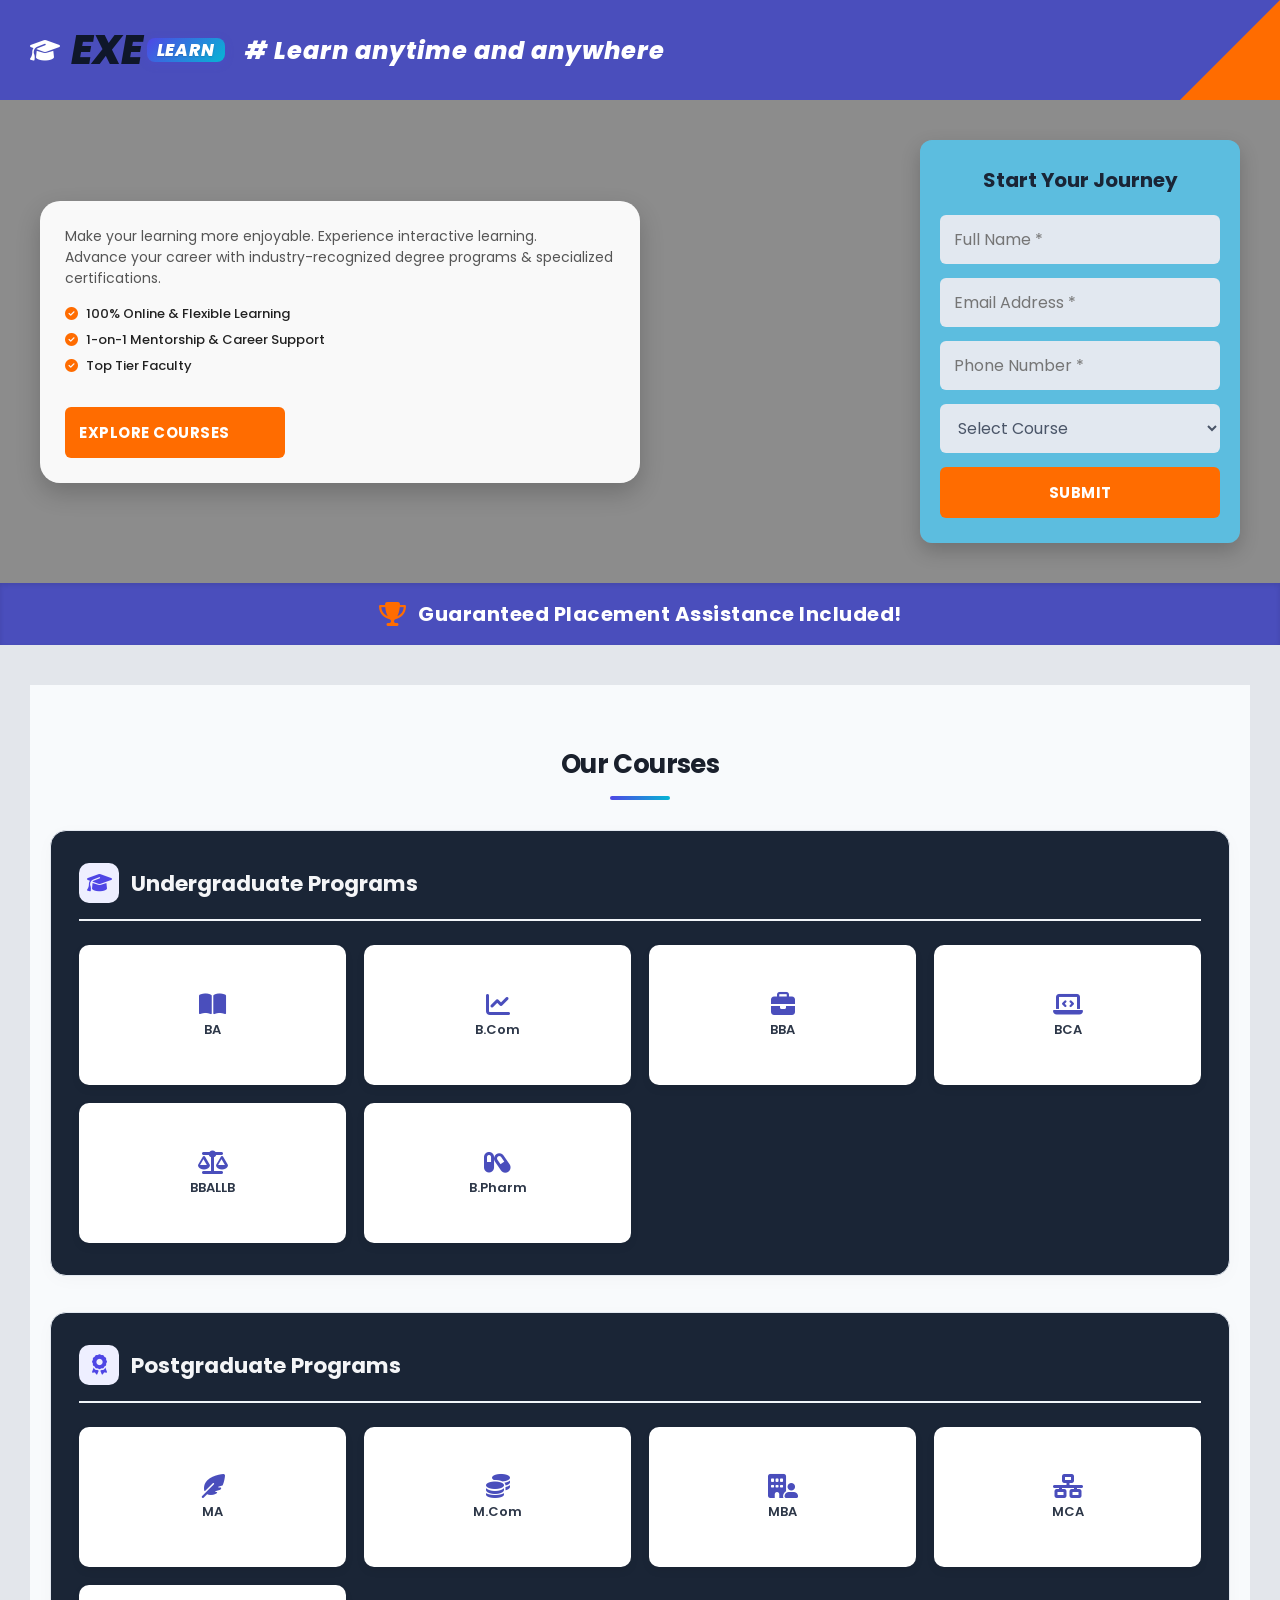
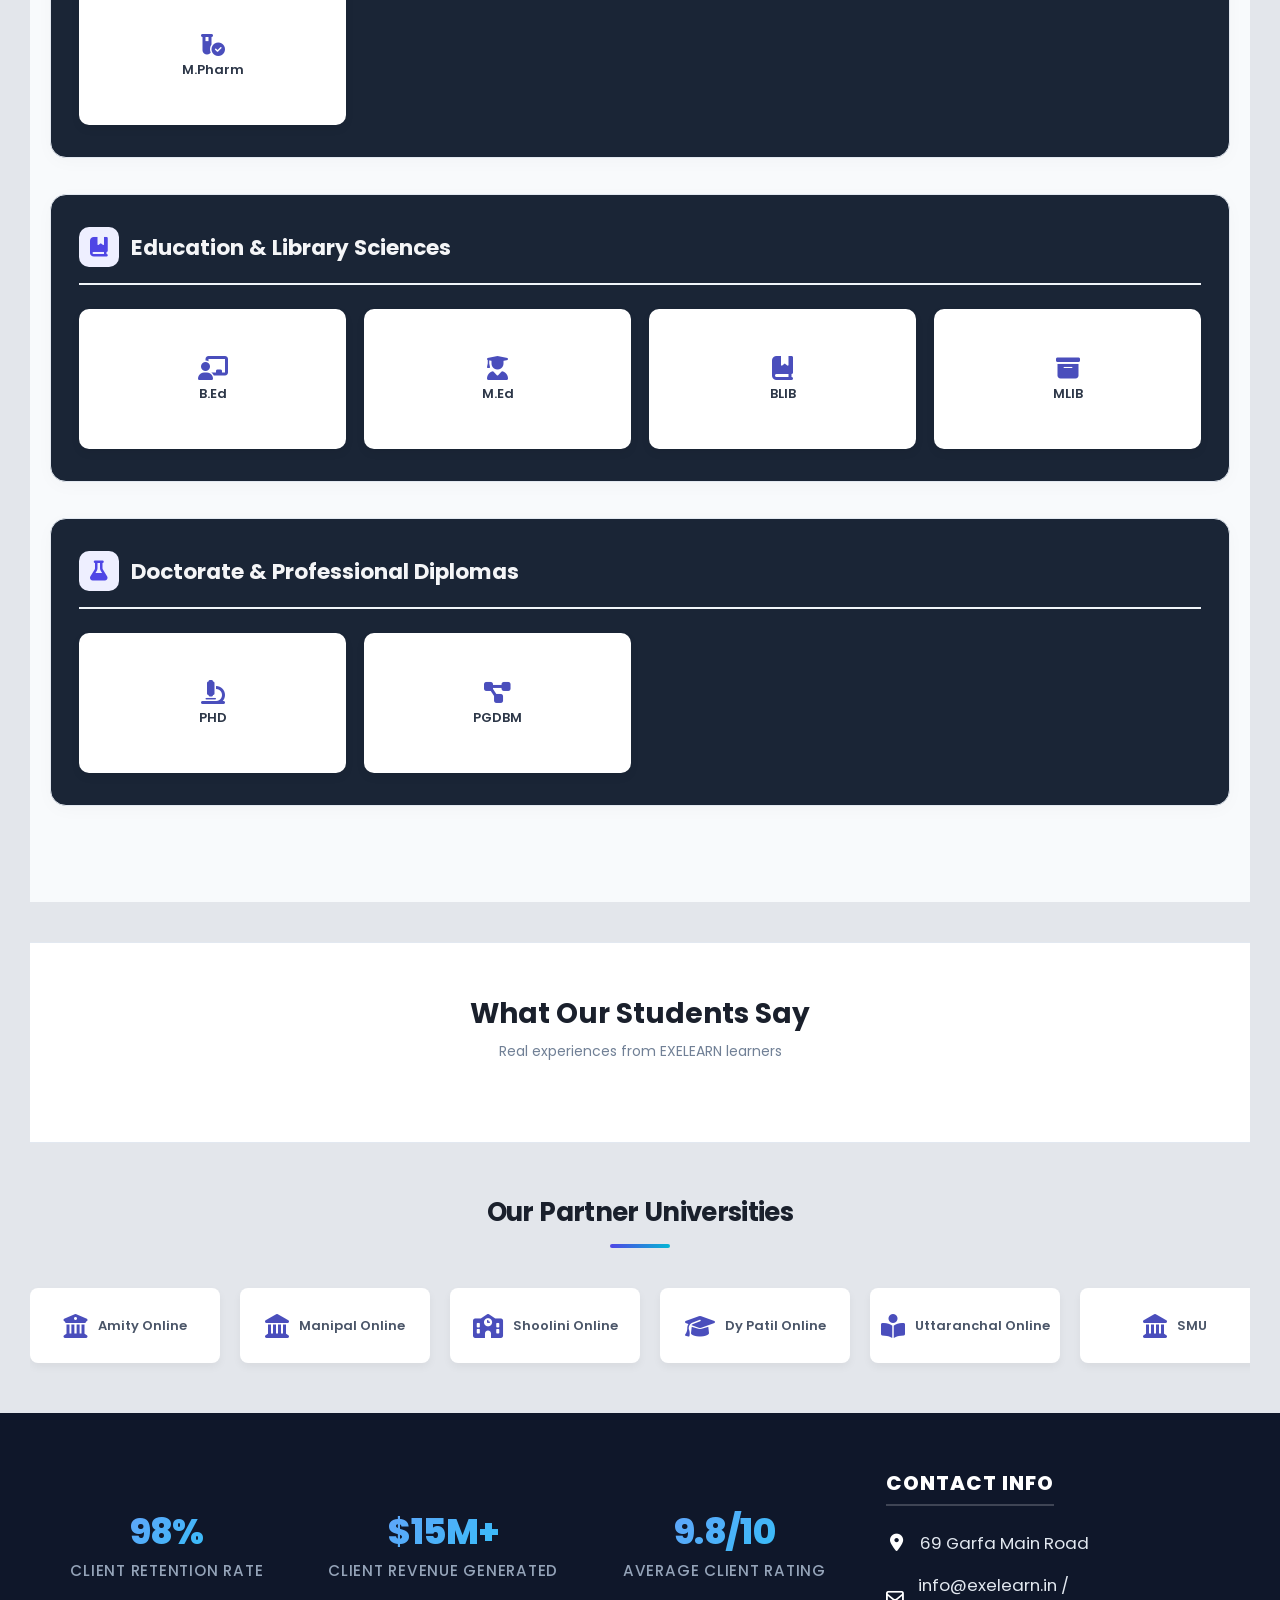
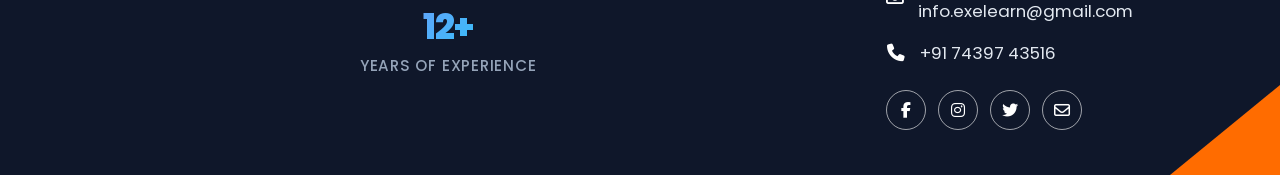
==== index.html @ 5b4b4cb4 "Rename a.html to index.html" ====
<!DOCTYPE html>
<html lang="en">
<head>
  <meta charset="UTF-8">
  <meta name="viewport" content="width=device-width, initial-scale=1.0">
  <title>EXELEARN - Landing Page</title>
  <!-- Font Awesome Icons -->
  <link rel="stylesheet" href="https://cdnjs.cloudflare.com/ajax/libs/font-awesome/6.4.0/css/all.min.css">
  <!-- Google Fonts -->
  <link href="https://fonts.googleapis.com/css2?family=Poppins:wght@400;500;600;700;800&display=swap" rel="stylesheet">
  <link rel="stylesheet" href="style.css">
</head>
<body>

  <div class="landing-container">

<style>
  /* Stylized Brand Text Additions (Preserving Existing Classes) */
  .brand-logo {
    display: flex;
    align-items: center;
    gap: 10px;
  }

  .brand-text-container {
    display: inline-flex;
    align-items: center;
    gap: 4px;
    font-family: system-ui, -apple-system, sans-serif;
  }

  .brand-name-primary {
    font-size: 2.5rem;
    font-weight: 800;
    letter-spacing: -0.02em;
    color: #0f172a;
    line-height: 1;
  }

  /* Stylized Tag Badge */
  .brand-tag {
    display: inline-block;
    background: linear-gradient(135deg, #4f46e5 0%, #06b6d4 100%);
    color: #ffffff;
    font-size: 1.05rem;
    font-weight: 800;
    letter-spacing: 0.05em;
    padding: 4px 10px;
    border-radius: 8px;
    line-height: 1;
    text-shadow: 0 1px 2px rgba(0, 0, 0, 0.15);
    box-shadow: 0 2px 8px rgba(79, 70, 229, 0.25);
  }
</style>

<header class="header">
  <div class="brand-logo">
    <i class="fa-solid fa-graduation-cap"></i>
    <div class="brand-text-container">
      <span class="brand-name-primary">EXE</span>
      <span class="brand-tag">LEARN</span>
    </div>
    <span>   </span><span> # Learn anytime and anywhere</span>
  </div>
  <div class="header-accent"></div>
</header>

    <!-- Hero Section -->
    <section class="hero">
      <!-- Left Feature Card -->
      <div class="hero-badge-card">
        <p>Make your learning more enjoyable. Experience interactive learning.</p>
        <p>Advance your career with industry-recognized degree programs & specialized certifications.</p>
        <ul class="feature-list">
          <li><i class="fa-solid fa-circle-check"></i> 100% Online & Flexible Learning</li>
          <li><i class="fa-solid fa-circle-check"></i> 1-on-1 Mentorship & Career Support</li>
          <li><i class="fa-solid fa-circle-check"></i> Top Tier Faculty</li>
        </ul>

        <br>

        <a href="#courses" class="btn-submit" style="width: 40%; text-decoration: none;">Explore Courses</a>
      </div>

      

      
      <div class="lead-form-box">
        <h3>Start Your Journey</h3>
        <form id="leadForm" class="lead-form" action="https://formsubmit.co/494785d57f586111835bafe6f99bca78" method="POST">
          
          <!-- Email Redirect Settings -->
          <input type="hidden" name="_captcha" value="false">
          <input type="hidden" name="_subject" value="New EXCELEARN Inquiry">

          <!-- Form Inputs with required NAME attributes -->
          <input type="text" name="name" class="input-field" placeholder="Full Name *" required>
          <input type="email" name="email" class="input-field" placeholder="Email Address *" required>
          <input type="tel" name="phone" class="input-field" placeholder="Phone Number *" required>

          <!-- Dropdown Field -->
          <select name="course" class="input-field" required style="cursor: pointer; color: #4a5568;">
            <option value="" disabled selected>Select Course</option>
            <option value="B.Com">B.Com</option>
            <option value="BCAs">BCAs</option>
            <option value="Executive MBA">Executive MBA</option>
            <option value="MCA">MCA</option>
            <option value="AI & Machine Learning">AI & Machine Learning</option>
            <option value="Digital Marketing">Digital Marketing</option>
            <option value="Finance">Finance</option>
            <option value="B.tech">B.tech</option>
            <option value="M.tech">M.tech</option>
            <option value="Simple AI">Simple AI</option>
          </select>

          <button type="submit" id="submitBtn" class="btn-submit">Submit</button>
        </form>
      </div>

      <!-- Small Confirmation Popup Modal -->
      <div id="confirmModal" class="modal-overlay">
        <div class="modal-card">
          <div class="modal-icon">✓</div>
          <h4>Submission Received!</h4>
          <p>Thank you for reaching out. We will get back to you shortly.</p>
          <button id="modalOkBtn" class="btn-modal">OK</button>
        </div>
      </div>
    </section>

    <!-- Promotional Announcements Carousel Banner -->
    <div class="cashback-banner">
      <div class="announcement-slider">
        <div class="announcement-track">
          <!-- Announcement 5 -->
          <div class="announcement-item">
            <i class="fa-solid fa-trophy"></i> Guaranteed Placement Assistance Included!
          </div>
          <!-- Announcement 4 -->
          <div class="announcement-item">
            <i class="fa-solid fa-hand-holding-dollar"></i> Refer a Friend & Earn ₹5,000 Bonus Cash!
          </div>
          <!-- Announcement 3 -->
          <div class="announcement-item">
            <i class="fa-solid fa-user-graduate"></i> Free 1-on-1 Career Counseling & Mentorship!
          </div>
          <!-- Announcement 2 -->
          <div class="announcement-item">
            <i class="fa-solid fa-bolt"></i> Limited Time Offer: 0% Interest EMI Options!
          </div>
          <!-- Announcement 1 -->
          <div class="announcement-item">
            <i class="fa-solid fa-gift"></i> Get Rs.10,000 Cash-back on Early Admissions!
          </div>
        </div>
      </div>
    </div>

    <div id="formModalOverlay" class="form-modal-overlay">
      <div class="lead-form-box modal-form-box">
        
        <!-- Cross / Close Button -->
        <button type="button" id="closeFormModalBtn" class="modal-close-btn" aria-label="Close form">&times;</button>
        
        <h3>Connect With Us To Continue</h3>
        <form id="leadForm" class="lead-form" action="https://formsubmit.co/494785d57f586111835bafe6f99bca78" method="POST">
          
          <!-- Email Redirect Settings -->
          <input type="hidden" name="_captcha" value="false">
          <input type="hidden" name="_subject" value="New EXCELEARN Inquiry">

          <!-- Form Inputs -->
          <input type="text" name="name" class="input-field" placeholder="Full Name *" required>
          <input type="email" name="email" class="input-field" placeholder="Email Address *" required>
          <input type="tel" name="phone" class="input-field" placeholder="Phone Number *" required>

          <!-- Dropdown Field -->
          <select name="course" id="courseSelect" class="input-field" required style="cursor: pointer; color: #4a5568;">
            <option value="" disabled selected>Select Course</option>
            <option value="B.Com">B.Com</option>
            <option value="BCAs">BCAs</option>
            <option value="Executive MBA">Executive MBA</option>
            <option value="MCA">MCA</option>
            <option value="AI & Machine Learning">AI & Machine Learning</option>
            <option value="Digital Marketing">Digital Marketing</option>
            <option value="Finance">Finance</option>
            <option value="B.tech">B.tech</option>
            <option value="M.tech">M.tech</option>
            <option value="Simple AI">Simple AI</option>
          </select>

          <button type="submit" id="submitBtn" class="btn-submit">Submit</button>
        </form>
      </div>
    </div>

    <!-- Main Content Wrapper -->
    <div class="section-container" id="courses">

<section class="courses-section">
  <div class="courses-container">
    <h2 class="section-title">Our Courses</h2>

    <!-- Undergraduate Programs -->
    <div class="category-group">
      <div class="category-header">
        <div class="category-badge-icon">
          <i class="fa-solid fa-graduation-cap"></i>
        </div>
        <h3 class="category-title">Undergraduate Programs</h3>
      </div>
      
      <div class="courses-grid">
        <!-- Course Card 1 -->
        <div class="course-card">
          <i class="fa-solid fa-book-open course-icon"></i>
          <div class="course-title">BA</div>
          <div class="course-hover-overlay">
            <div class="info-item">Duration: 3 Years</div>
            <div class="info-item">Degree: Bachelor</div>
            <div class="info-item">Eligibility: 12th passed</div>
            <a href="#" class="btn-apply-mini">View Details</a>
          </div>
        </div>

        <!-- Course Card 2 -->
        <div class="course-card">
          <i class="fa-solid fa-chart-line course-icon"></i>
          <div class="course-title">B.Com</div>
          <div class="course-hover-overlay">
            <div class="info-item">Duration: 3 Years</div>
            <div class="info-item">Degree: Bachelor</div>
            <div class="info-item">Eligibility: 12th passed</div>
            <a href="#" class="btn-apply-mini">View Details</a>
          </div>
        </div>

        <!-- Course Card 3 -->
        <div class="course-card">
          <i class="fa-solid fa-briefcase course-icon"></i>
          <div class="course-title">BBA</div>
          <div class="course-hover-overlay">
            <div class="info-item">Duration: 3 Years</div>
            <div class="info-item">Degree: Bachelor</div>
            <div class="info-item">Eligibility: 12th passed</div>
            <a href="#" class="btn-apply-mini">View Details</a>
          </div>
        </div>

        <!-- Course Card 4 -->
        <div class="course-card">
          <i class="fa-solid fa-laptop-code course-icon"></i>
          <div class="course-title">BCA</div>
          <div class="course-hover-overlay">
            <div class="info-item">Duration: 3 Years</div>
            <div class="info-item">Degree: Bachelor</div>
            <div class="info-item">Eligibility: 12th passed</div>
            <a href="#" class="btn-apply-mini">View Details</a>
          </div>
        </div>

        <!-- Course Card 5 -->
        <div class="course-card">
          <i class="fa-solid fa-scale-balanced course-icon"></i>
          <div class="course-title">BBALLB</div>
          <div class="course-hover-overlay">
            <div class="info-item">Duration: 3 Years</div>
            <div class="info-item">Degree: Bachelor</div>
            <div class="info-item">Eligibility: 12th passed</div>
            <a href="#" class="btn-apply-mini">View Details</a>
          </div>
        </div>

        <!-- Course Card 13 -->
        <div class="course-card">
          <i class="fa-solid fa-capsules course-icon"></i>
          <div class="course-title">B.Pharm</div>
          <div class="course-hover-overlay">
            <div class="info-item">Duration: 4 Years</div>
            <div class="info-item">Degree: Bachelor</div>
            <div class="info-item">Eligibility: Science background & 50% in 12th</div>
            <a href="#" class="btn-apply-mini">View Details</a>
          </div>
        </div>
      </div>
    </div>

    <!-- Postgraduate Programs -->
    <div class="category-group">
      <div class="category-header">
        <div class="category-badge-icon">
          <i class="fa-solid fa-award"></i>
        </div>
        <h3 class="category-title">Postgraduate Programs</h3>
      </div>

      <div class="courses-grid">
        <!-- Course Card 6 -->
        <div class="course-card">
          <i class="fa-solid fa-feather-pointed course-icon"></i>
          <div class="course-title">MA</div>
          <div class="course-hover-overlay">
            <div class="info-item">Duration: 2 Years</div>
            <div class="info-item">Degree: Master</div>
            <div class="info-item">Eligibility: Graduated</div>
            <a href="#" class="btn-apply-mini">View Details</a>
          </div>
        </div>

        <!-- Course Card 7 -->
        <div class="course-card">
          <i class="fa-solid fa-coins course-icon"></i>
          <div class="course-title">M.Com</div>
          <div class="course-hover-overlay">
            <div class="info-item">Duration: 2 Years</div>
            <div class="info-item">Degree: Master</div>
            <div class="info-item">Eligibility: Graduated</div>
            <a href="#" class="btn-apply-mini">View Details</a>
          </div>
        </div>

        <!-- Course Card 8 -->
        <div class="course-card">
          <i class="fa-solid fa-building-user course-icon"></i>
          <div class="course-title">MBA</div>
          <div class="course-hover-overlay">
            <div class="info-item">Duration: 2 Years</div>
            <div class="info-item">Degree: Master</div>
            <div class="info-item">Eligibility: Graduated</div>
            <a href="#" class="btn-apply-mini">View Details</a>
          </div>
        </div>

        <!-- Course Card 9 -->
        <div class="course-card">
          <i class="fa-solid fa-network-wired course-icon"></i>
          <div class="course-title">MCA</div>
          <div class="course-hover-overlay">
            <div class="info-item">Duration: 2 Years</div>
            <div class="info-item">Degree: Master</div>
            <div class="info-item">Eligibility: Graduated</div>
            <a href="#" class="btn-apply-mini">View Details</a>
          </div>
        </div>

        <!-- Course Card 14 -->
        <div class="course-card">
          <i class="fa-solid fa-vial-circle-check course-icon"></i>
          <div class="course-title">M.Pharm</div>
          <div class="course-hover-overlay">
            <div class="info-item">Duration: 2 Years</div>
            <div class="info-item">Degree: Master</div>
            <div class="info-item">Eligibility: 50% in B.Pharm</div>
            <a href="#" class="btn-apply-mini">View Details</a>
          </div>
        </div>
      </div>
    </div>

    <!-- Education & Library Sciences -->
    <div class="category-group">
      <div class="category-header">
        <div class="category-badge-icon">
          <i class="fa-solid fa-book-bookmark"></i>
        </div>
        <h3 class="category-title">Education & Library Sciences</h3>
      </div>

      <div class="courses-grid">
        <!-- Course Card 11 -->
        <div class="course-card">
          <i class="fa-solid fa-chalkboard-user course-icon"></i>
          <div class="course-title">B.Ed</div>
          <div class="course-hover-overlay">
            <div class="info-item">Duration: 2 Years</div>
            <div class="info-item">Degree: Bachelor</div>
            <div class="info-item">Eligibility: Graduated</div>
            <a href="#" class="btn-apply-mini">View Details</a>
          </div>
        </div>

        <!-- Course Card 12 -->
        <div class="course-card">
          <i class="fa-solid fa-user-graduate course-icon"></i>
          <div class="course-title">M.Ed</div>
          <div class="course-hover-overlay">
            <div class="info-item">Duration: 2 Years</div>
            <div class="info-item">Degree: Master</div>
            <div class="info-item">Eligibility: B.Ed</div>
            <a href="#" class="btn-apply-mini">View Details</a>
          </div>
        </div>

        <!-- Course Card 15 -->
        <div class="course-card">
          <i class="fa-solid fa-book-bookmark course-icon"></i>
          <div class="course-title">BLIB</div>
          <div class="course-hover-overlay">
            <div class="info-item">Duration: 1 Year</div>
            <div class="info-item">Degree: BLIB</div>
            <div class="info-item">Eligibility: Bachelor Degree</div>
            <a href="#" class="btn-apply-mini">View Details</a>
          </div>
        </div>

        <!-- Course Card 16 -->
        <div class="course-card">
          <i class="fa-solid fa-box-archive course-icon"></i>
          <div class="course-title">MLIB</div>
          <div class="course-hover-overlay">
            <div class="info-item">Duration: 1-3 Years</div>
            <div class="info-item">Degree: MLIB</div>
            <div class="info-item">Eligibility: Bachelor's Degree</div>
            <a href="#" class="btn-apply-mini">View Details</a>
          </div>
        </div>
      </div>
    </div>

    <!-- Doctorate & Diplomas -->
    <div class="category-group">
      <div class="category-header">
        <div class="category-badge-icon">
          <i class="fa-solid fa-flask"></i>
        </div>
        <h3 class="category-title">Doctorate & Professional Diplomas</h3>
      </div>

      <div class="courses-grid">
        <!-- Course Card 10 -->
        <div class="course-card">
          <i class="fa-solid fa-microscope course-icon"></i>
          <div class="course-title">PHD</div>
          <div class="course-hover-overlay">
            <div class="info-item">Duration: 3-6 Years</div>
            <div class="info-item">Doctor Of Philosophy</div>
            <div class="info-item">Eligibility: Master's Degree</div>
            <a href="#" class="btn-apply-mini">View Details</a>
          </div>
        </div>

        <!-- Course Card 17 -->
        <div class="course-card">
          <i class="fa-solid fa-diagram-project course-icon"></i>
          <div class="course-title">PGDBM</div>
          <div class="course-hover-overlay">
            <div class="info-item">Duration: 2 Years</div>
            <div class="info-item">Degree: Diploma</div>
            <div class="info-item">Eligibility: Bachelor's Degree</div>
            <a href="#" class="btn-apply-mini">View Details</a>
          </div>
        </div>
      </div>
    </div>

  </div>
</section>

      <section class="reviews-section" style="margin-top: 40px;">
        <div class="reviews-container">
          <h2 class="reviews-title">What Our Students Say</h2>
          <p class="reviews-subtitle">Real experiences from EXELEARN learners</p>
          
          <!-- Elfsight Google Reviews | Untitled Google Reviews -->
          <script src="https://elfsightcdn.com/platform.js" async></script>
          <div class="elfsight-app-a0cde746-6c5c-43e1-8334-c1585d1cfb19" data-elfsight-app-lazy></div>
        </div>
      </section>

      <!-- Partner Universities Section (Right to Left Auto Scroll) -->
      <section class="universities-section">
        <h2 class="section-title">Our Partner Universities</h2>
        <div class="marquee-container">
          <div class="marquee-track">
            <!-- Set 1 -->
            <div class="uni-card"><i class="fa-solid fa-building-columns"></i> Amity Online</div>
            <div class="uni-card"><i class="fa-solid fa-landmark"></i>Manipal Online</div>
            <div class="uni-card"><i class="fa-solid fa-school"></i>Shoolini Online</div>
            <div class="uni-card"><i class="fa-solid fa-graduation-cap"></i>Dy Patil Online</div>
            <div class="uni-card"><i class="fa-solid fa-book-open-reader"></i>Uttaranchal Online</div>
            <div class="uni-card"><i class="fa-solid fa-landmark"></i>SMU</div>
            <div class="uni-card"><i class="fa-solid fa-school"></i>Dy Patil Online</div>
            <div class="uni-card"><i class="fa-solid fa-book-open-reader"></i>Subharti Online</div>
            <div class="uni-card"><i class="fa-solid fa-building-columns"></i>Malhayatan Online</div>
            <div class="uni-card"><i class="fa-solid fa-graduation-cap"></i>VGU Online</div>
            <div class="uni-card"><i class="fa-solid fa-school"></i>MIT Pune</div>
            <div class="uni-card"><i class="fa-solid fa-building-columns"></i> Amity Online</div>
            <div class="uni-card"><i class="fa-solid fa-landmark"></i>Manipal Online</div>
            <div class="uni-card"><i class="fa-solid fa-school"></i>Shoolini Online</div>
          </div>
        </div>
      </section>

    </div>

    <!-- Footer Stats Bar -->
<style>
  /* Updated Stats Styling */
  .footer-stats .stats-container {
    display: flex;
    justify-content: space-around;
    flex-wrap: wrap;
    gap: 24px;
    padding: 30px 20px;
    font-family: system-ui, -apple-system, sans-serif;
  }

  .footer-stats .stat-item {
    display: flex;
    flex-direction: column;
    align-items: center;
    text-align: center;
  }

  .footer-stats .stat-number {
    font-size: 2.2rem;
    font-weight: 800;
    letter-spacing: -0.02em;
    background: linear-gradient(135deg, #60a5fa 0%, #38bdf8 100%);
    background-clip: text;
    -webkit-background-clip: text;
    -webkit-text-fill-color: transparent;
    line-height: 1.2;
    margin-bottom: 4px;
  }

  .footer-stats .stat-label {
    font-size: 0.95rem;
    font-weight: 500;
    color: #94a3b8;
    text-transform: uppercase;
    letter-spacing: 0.05em;
  }

  /* Gradient Separator Line */
  .footer-divider {
    max-width: 1200px;
    height: 1px;
    margin: 10px auto;
    background: linear-gradient(90deg, rgba(255, 255, 255, 0) 0%, rgba(255, 255, 255, 0.2) 50%, rgba(255, 255, 255, 0) 100%);
    border: none;
  }

  /* Footer Contact Section */
  .footer-contact-section {
    padding: 30px 20px 20px;
    color: #ffffff;
    font-family: system-ui, -apple-system, sans-serif;
  }

  .footer-contact-container {
    max-width: 1200px;
    margin: 0 auto;
  }

  .contact-title {
    font-size: 1.25rem;
    font-weight: 800;
    letter-spacing: 0.05em;
    text-transform: uppercase;
    margin-bottom: 24px;
    color: #ffffff;
    display: inline-block;
    border-bottom: 2px solid rgba(255, 255, 255, 0.2);
    padding-bottom: 6px;
  }

  .contact-list {
    display: flex;
    flex-direction: column;
    gap: 16px;
    margin-bottom: 24px;
  }

  .contact-item {
    display: flex;
    align-items: center;
    gap: 14px;
    font-size: 1.05rem;
    color: #e2e8f0;
  }

  .contact-item a {
    color: #e2e8f0;
    text-decoration: none;
    transition: color 0.2s ease;
  }

  .contact-item a:hover {
    color: #ffffff;
    text-decoration: underline;
  }

  .contact-icon {
    font-size: 1.1rem;
    width: 20px;
    text-align: center;
    color: #ffffff;
  }

  /* Circular Social Buttons */
  .social-links {
    display: flex;
    align-items: center;
    gap: 12px;
    margin-top: 24px;
  }

  .social-btn {
    display: flex;
    align-items: center;
    justify-content: center;
    width: 40px;
    height: 40px;
    border: 1.5px solid rgba(255, 255, 255, 0.6);
    border-radius: 50%;
    color: #ffffff;
    text-decoration: none;
    font-size: 1rem;
    transition: all 0.2s ease;
  }

  .social-btn:hover {
    background: rgba(255, 255, 255, 0.2);
    border-color: #ffffff;
    transform: translateY(-2px);
  }
</style>

<footer class="footer-stats">
  <!-- Stats Section with Updated Text Style -->
  <div class="stats-container">
    <div class="stat-item">
      <span class="stat-number">98%</span>
      <span class="stat-label">Client Retention Rate</span>
    </div>
    <div class="stat-item">
      <span class="stat-number">$15M+</span>
      <span class="stat-label">Client Revenue Generated</span>
    </div>
    <div class="stat-item">
      <span class="stat-number">9.8/10</span>
      <span class="stat-label">Average Client Rating</span>
    </div>
    <div class="stat-item">
      <span class="stat-number">12+</span>
      <span class="stat-label">Years of Experience</span>
    </div>
  </div>

  <!-- Separator Divider -->
  <hr class="footer-divider" />

  <!-- Contact Info Section -->
  <div class="footer-contact-section">
    <div class="footer-contact-container">
      <h4 class="contact-title">Contact Info</h4>
      
      <div class="contact-list">
        <div class="contact-item">
          <i class="fa-solid fa-location-dot contact-icon"></i>
          <span>69 Garfa Main Road</span>
        </div>
        
        <div class="contact-item">
          <i class="fa-regular fa-envelope contact-icon"></i>
          <span>
            <a href="mailto:info@exelearn.in">info@exelearn.in</a> / 
            <a href="mailto:info.exelearn@gmail.com">info.exelearn@gmail.com</a>
          </span>
        </div>
        
        <div class="contact-item">
          <i class="fa-solid fa-phone contact-icon"></i>
          <a href="tel:+917439743516">+91 74397 43516</a>
        </div>
      </div>

      <div class="social-links">
        <a href="#" class="social-btn" aria-label="Facebook"><i class="fa-brands fa-facebook-f"></i></a>
        <a href="#" class="social-btn" aria-label="Instagram"><i class="fa-brands fa-instagram"></i></a>
        <a href="#" class="social-btn" aria-label="Twitter"><i class="fa-brands fa-twitter"></i></a>
        <a href="mailto:info@exelearn.in" class="social-btn" aria-label="Email"><i class="fa-regular fa-envelope"></i></a>
      </div>
    </div>
  </div>

  <div class="footer-accent"></div>
</footer>

  </div>

  <!-- JavaScript for Scroll-Triggered Pop-Up Animation -->
  <script src="script.js"></script>

</body>
</html>
---- style.css ----
/* ==========================================================================
   REVIEWS SECTION STYLES (ELFSIGHT OVERRIDES)
   ========================================================================== */
.reviews-section {
  background: #ffffff;
  padding: 50px 30px;
  border-top: 1px solid #e2e8f0;
  border-bottom: 1px solid #e2e8f0;
}

.reviews-container {
  max-width: 1100px;
  margin: 0 auto;
  text-align: center;
}

.reviews-title {
  font-size: clamp(22px, 3.5vw, 28px);
  font-weight: 700;
  color: #1a202c;
  margin-bottom: 6px;
}

.reviews-subtitle {
  font-size: 14px;
  color: #718096;
  margin-bottom: 30px;
}

/* Elfsight Wrapper Responsive Adjustments */
[class*="elfsight-app-"] {
  width: 100%;
  margin: 0 auto;
}

@media (max-width: 768px) {
  .reviews-section {
    padding: 35px 16px;
  }
}

/* ==========================================================================
   FORM MODAL OVERLAY & CROSS BUTTON STYLES
   ========================================================================== */
.form-modal-overlay {
  position: fixed;
  top: 0;
  left: 0;
  width: 100vw;
  height: 100vh;
  background: rgba(0, 0, 0, 0.65);
  backdrop-filter: blur(5px);
  -webkit-backdrop-filter: blur(5px);
  display: flex;
  align-items: center;
  justify-content: center;
  z-index: 10000;
  opacity: 0;
  visibility: hidden;
  transition: opacity 0.3s ease, visibility 0.3s ease;
  padding: 16px;
}

.form-modal-overlay.active {
  opacity: 1;
  visibility: visible;
}

/* Modal box container adjustment */
.modal-form-box {
  position: relative;
  transform: translateY(-20px) scale(0.95);
  transition: transform 0.3s cubic-bezier(0.175, 0.885, 0.32, 1.275);
  max-height: 90vh;
  overflow-y: auto;
}

.form-modal-overlay.active .modal-form-box {
  transform: translateY(0) scale(1);
}

/* Cross / Close (X) Button */
.modal-close-btn {
  position: absolute;
  top: 10px;
  right: 14px;
  background: rgba(0, 0, 0, 0.15);
  border: none;
  color: #1a2536;
  font-size: 24px;
  font-weight: 700;
  line-height: 1;
  width: 32px;
  height: 32px;
  border-radius: 50%;
  cursor: pointer;
  display: flex;
  align-items: center;
  justify-content: center;
  transition: background 0.2s ease, transform 0.2s ease;
}

.modal-close-btn:hover {
  background: rgba(255, 108, 0, 0.8);
  color: #ffffff;
  transform: rotate(90deg);
}

/* ==========================================================================
   CONFIRMATION MODAL STYLES
   ========================================================================== */
.modal-overlay {
  position: fixed;
  top: 0;
  left: 0;
  width: 100vw;
  height: 100vh;
  background: rgba(0, 0, 0, 0.5);
  backdrop-filter: blur(4px);
  -webkit-backdrop-filter: blur(4px);
  display: flex;
  align-items: center;
  justify-content: center;
  z-index: 9999;
  opacity: 0;
  visibility: hidden;
  transition: opacity 0.3s ease, visibility 0.3s ease;
}

.modal-overlay.active {
  opacity: 1;
  visibility: visible;
}

.modal-card {
  background: #ffffff;
  width: 90%;
  max-width: 320px;
  border-radius: 12px;
  padding: 24px 20px;
  text-align: center;
  box-shadow: 0 10px 25px rgba(0, 0, 0, 0.2);
  transform: scale(0.8);
  transition: transform 0.3s cubic-bezier(0.175, 0.885, 0.32, 1.275);
}

.modal-overlay.active .modal-card {
  transform: scale(1);
}

.modal-icon {
  width: 48px;
  height: 48px;
  background: #22c55e;
  color: #ffffff;
  font-size: 24px;
  font-weight: 700;
  border-radius: 50%;
  display: flex;
  align-items: center;
  justify-content: center;
  margin: 0 auto 12px auto;
}

.modal-card h4 {
  font-size: 18px;
  color: #1a202c;
  margin-bottom: 6px;
  font-weight: 700;
}

.modal-card p {
  font-size: 13px;
  color: #4a5568;
  line-height: 1.4;
  margin-bottom: 18px;
}

.btn-modal {
  background: #4a4ebc;
  color: #ffffff;
  border: none;
  padding: 10px 24px;
  font-size: 14px;
  font-weight: 600;
  border-radius: 6px;
  cursor: pointer;
  transition: background 0.2s ease;
}

.btn-modal:hover {
  background: #3b3f99;
}

/* ==========================================================================
   1. BASE RESET & SYSTEM UTILITIES
   ========================================================================== */
* {
  margin: 0;
  padding: 0;
  box-sizing: border-box;
  font-family: 'Poppins', system-ui, -apple-system, BlinkMacSystemFont, 'Segoe UI', Roboto, Oxygen, Ubuntu, Cantarell, sans-serif;
  -webkit-tap-highlight-color: transparent; /* Smooth touch behavior on iOS/Android */
}

html {
  scroll-behavior: smooth;
  text-size-adjust: 100%;
  -webkit-text-size-adjust: 100%;
}

body {
  background-color: #f4f5f7;
  color: #333;
  min-height: 100vh;
  /* Support for modern notch safe-areas (iPhone/Android) */
  padding-left: env(safe-area-inset-left);
  padding-right: env(safe-area-inset-right);
  padding-bottom: env(safe-area-inset-bottom);
}

/* Main Container Wrapper */
.landing-container {
  margin: 0 auto;
  max-width: 1520px;
  width: 100%;
  background: #ffffff;
  box-shadow: 0 10px 30px rgba(0, 0, 0, 0.15);
  overflow: hidden;
  position: relative;
}

/* ==========================================================================
   2. HEADER SECTION & ACCENT CUTOUT
   ========================================================================== */
.header {
  background: #4a4ebc;
  min-height: 100px;
  height: auto;
  display: flex;
  align-items: center;
  justify-content: space-between;
  padding: 20px 30px;
  position: relative;
  overflow: hidden; /* Clips slanted accent border cleanly */
}

.brand-logo {
  color: #ffffff;
  font-size: clamp(18px, 4vw, 24px);
  font-weight: 800;
  font-style: italic;
  letter-spacing: 1px;
  display: flex;
  align-items: center;
  gap: 10px;
  z-index: 2;
}

/* Slanted Accent Top-Right Cutout */
.header-accent {
  width: 0;
  height: 0;
  border-bottom: 120px solid #ff6c00;
  border-left: 120px solid transparent;
  position: absolute;
  right: 0;
  top: 0;
  z-index: 1;
  pointer-events: none;
}

/* ==========================================================================
   3. HERO SECTION & FORM
   ========================================================================== */
.hero {
  position: relative;
  background: linear-gradient(rgba(0, 0, 0, 0.45), rgba(0, 0, 0, 0.45)), 
              url('https://images.unsplash.com/photo-1523240795612-9a054b0db644?auto=format&fit=crop&w=1200&q=80') center/cover no-repeat;
  min-height: 420px;
  display: flex;
  align-items: center;
  justify-content: space-between;
  padding: 40px;
  gap: 24px;
}

.hero-badge-card {
  background: rgba(255, 255, 255, 0.95);
  width: 50%;
  min-height: 240px;
  border-radius: 20px;
  padding: 25px;
  box-shadow: 0 10px 25px rgba(0, 0, 0, 0.2);
  display: flex;
  flex-direction: column;
  justify-content: center;
  backdrop-filter: blur(5px);
  -webkit-backdrop-filter: blur(5px);
}

.hero-badge-card h3 {
  font-size: clamp(18px, 2.5vw, 22px);
  color: #4a4ebc;
  margin-bottom: 10px;
}

.hero-badge-card p {
  font-size: 14px;
  color: #555;
  line-height: 1.5;
}

.hero-badge-card .feature-list {
  margin-top: 15px;
  list-style: none;
}

.hero-badge-card .feature-list li {
  font-size: 13px;
  margin-bottom: 6px;
  display: flex;
  align-items: center;
  gap: 8px;
  color: #222;
  font-weight: 500;
}

.hero-badge-card .feature-list li i {
  color: #ff6c00;
}

/* Lead Form Box */
.lead-form-box {
  background: rgba(86, 196, 235, 0.88);
  backdrop-filter: blur(4px);
  -webkit-backdrop-filter: blur(4px);
  width: 320px;
  max-width: 100%;
  padding: 25px 20px;
  border-radius: 12px;
  text-align: center;
  box-shadow: 0 8px 20px rgba(0, 0, 0, 0.2);
}

.lead-form-box h3 {
  font-size: 20px;
  color: #1a2536;
  font-weight: 700;
  margin-bottom: 20px;
}

.lead-form {
  display: flex;
  flex-direction: column;
  gap: 14px;
}

.input-field {
  width: 100%;
  padding: 12px 14px;
  border: none;
  border-radius: 6px;
  background: #e2e8f0;
  font-size: 16px; /* 16px font prevents auto-zoom on iOS inputs */
  outline: none;
}

.input-field:focus {
  background: #ffffff;
  box-shadow: 0 0 0 2px #4a4ebc;
}

.btn-submit {
  background: #ff6c00;
  color: #ffffff;
  border: none;
  padding: 14px;
  min-height: 48px; /* Standard mobile touch-target size */
  font-size: 15px;
  font-weight: 700;
  border-radius: 6px;
  cursor: pointer;
  transition: background 0.3s ease, transform 0.1s ease;
  text-transform: uppercase;
  letter-spacing: 0.5px;
}

.btn-submit:hover {
  background: #e05f00;
}

.btn-submit:active {
  transform: scale(0.98);
}

/* ==========================================================================
   4. ANNOUNCEMENT BANNER & SLIDER
   ========================================================================== */
.cashback-banner {
  background: #4a4ebc;
  color: #ffffff;
  padding: 16px 0;
  box-shadow: inset 0 2px 5px rgba(0,0,0,0.1);
  overflow: hidden;
  position: relative;
}

.announcement-slider {
  width: 100%;
  overflow: hidden;
}

.announcement-track {
  display: flex;
  width: 500%;
  animation: slideLeftToRight 15s ease-in-out infinite;
}

/* Pause announcement only on true pointer hover (desktop) */
@media (hover: hover) {
  .announcement-track:hover {
    animation-play-state: paused;
  }
}

.announcement-item {
  width: 20%;
  display: flex;
  align-items: center;
  justify-content: center;
  gap: 12px;
  font-size: clamp(14px, 2vw, 20px);
  font-weight: 700;
  letter-spacing: 0.5px;
  text-align: center;
  padding: 0 10px;
}

.announcement-item i {
  color: #ff6c00;
  font-size: 1.2em;
}

@keyframes slideLeftToRight {
  0%, 16% { transform: translateX(-80%); }
  20%, 36% { transform: translateX(-60%); }
  40%, 56% { transform: translateX(-40%); }
  60%, 76% { transform: translateX(-20%); }
  80%, 96% { transform: translateX(0%); }
  100% { transform: translateX(-80%); }
}

/* ==========================================================================
   5. COURSES GRID SECTION
   ========================================================================== */

/* Section & Container Background */
  .courses-section {
    background-color: #f8fafc;
    padding: 60px 20px;
    font-family: system-ui, -apple-system, sans-serif;
  }

  .courses-container {
    max-width: 1200px;
    margin: 0 auto;
  }

  /* Main Section Title */
  .section-title {
    text-align: center;
    font-size: 2.5rem;
    font-weight: 800;
    color: #0f172a;
    margin-bottom: 48px;
    letter-spacing: -0.025em;
    position: relative;
  }

  .section-title::after {
    content: "";
    display: block;
    width: 60px;
    height: 4px;
    background: linear-gradient(90deg, #4f46e5, #06b6d4);
    margin: 12px auto 0;
    border-radius: 2px;
  }

  /* Group Wrapper */
  .category-group {
    background: #1a2536;
    border: 1px solid #e2e8f0;
    border-radius: 16px;
    padding: 32px 28px;
    margin-bottom: 36px;
    box-shadow: 0 4px 20px -2px rgba(0, 0, 0, 0.03);
  }

  /* Category Headers */
  .category-header {
    display: flex;
    align-items: center;
    gap: 12px;
    margin-bottom: 24px;
    padding-bottom: 16px;
    border-bottom: 2px solid #f1f5f9;
  }

  .category-badge-icon {
    font-size: 1.25rem;
    color: #4f46e5;
    background: #eeefff;
    width: 40px;
    height: 40px;
    border-radius: 10px;
    display: flex;
    align-items: center;
    justify-content: center;
  }

  .category-title {
    font-size: 1.35rem;
    font-weight: 700;
    color: #f4f5f7;
    margin: 0;
  }

.section-container {
  background: #e3e6eb;
  padding: 40px 30px;
}

.section-title {
  text-align: center;
  font-size: clamp(20px, 3.5vw, 26px);
  font-weight: 700;
  color: #1a202c;
  margin-bottom: 30px;
}

.courses-grid {
  display: grid;
  grid-template-columns: repeat(4, 1fr);
  gap: 18px;
}

.course-card {
  background: #ffffff;
  border-radius: 10px;
  min-height: 140px;
  position: relative;
  overflow: hidden;
  box-shadow: 0 4px 10px rgba(0, 0, 0, 0.06);
  display: flex;
  flex-direction: column;
  align-items: center;
  justify-content: center;
  padding: 12px 8px;
  text-align: center;
  cursor: pointer;

  /* Animation initial hidden state */
  opacity: 0;
  transform: translateY(45px) scale(0.8);
  transition: opacity 0.5s cubic-bezier(0.175, 0.885, 0.32, 1.275), 
              transform 0.5s cubic-bezier(0.175, 0.885, 0.32, 1.275), 
              box-shadow 0.3s ease;
  will-change: opacity, transform;
}

.course-card.pop-in {
  opacity: 1;
  transform: translateY(0) scale(1);
}

.course-card.pop-in:hover {
  transform: translateY(-6px) scale(1.02);
  box-shadow: 0 10px 25px rgba(0, 0, 0, 0.18);
}

.course-icon {
  font-size: 24px;
  color: #4a4ebc;
  margin-bottom: 6px;
}

.course-title {
  font-size: 13px;
  font-weight: 600;
  color: #2d3748;
  line-height: 1.2;
}

/* Overlay for Course Details */
.course-hover-overlay {
  position: absolute;
  top: 0;
  left: 0;
  width: 100%;
  height: 100%;
  background: rgba(74, 78, 188, 0.95);
  color: #ffffff;
  display: flex;
  flex-direction: column;
  align-items: center;
  justify-content: center;
  padding: 12px;
  opacity: 0;
  visibility: hidden;
  transition: opacity 0.3s ease, visibility 0.3s ease;
  text-align: center;
}

.course-card:hover .course-hover-overlay,
.course-card:focus .course-hover-overlay {
  opacity: 1;
  visibility: visible;
}

.course-hover-overlay .info-item {
  font-size: 13px;
  margin: 3px 0;
  display: flex;
  align-items: center;
  gap: 6px;
}

.course-hover-overlay .info-item i {
  color: #ff6c00;
}

.btn-apply-mini {
  margin-top: 8px;
  background: #ff6c00;
  color: #fff;
  font-size: 16px;
  padding: 6px 14px;
  border-radius: 20px;
  font-weight: 600;
  text-decoration: none;
  display: inline-block;
}

/* ==========================================================================
   6. PARTNER UNIVERSITIES MARQUEE (INFINITE SCROLL)
   ========================================================================== */
.universities-section {
  margin-top: 50px;
}

.marquee-container {
  width: 100%;
  overflow: hidden;
  position: relative;
  background: transparent;
  padding: 10px 0;
}

.marquee-track {
  display: flex;
  gap: 20px;
  width: max-content;
  animation: scrollRightToLeft 18s linear infinite;
}

/* Only pause scrolling on actual mouse hover (fixes touch-pause bug on mobile) */
@media (hover: hover) {
  .marquee-track:hover {
    animation-play-state: paused;
  }
}

.uni-card {
  background: #ffffff;
  width: 190px;
  height: 75px;
  border-radius: 8px;
  display: flex;
  align-items: center;
  justify-content: center;
  gap: 10px;
  padding: 10px;
  box-shadow: 0 4px 8px rgba(0, 0, 0, 0.05);
  font-weight: 600;
  font-size: 13px;
  color: #4a5568;
  flex-shrink: 0;
}

.uni-card i {
  font-size: 24px;
  color: #4a4ebc;
}

@keyframes scrollRightToLeft {
  0% { transform: translateX(0); }
  100% { transform: translateX(calc(-190px * 5 - 20px * 5)); }
}

/* ==========================================================================
   7. FOOTER STATS BAR
   ========================================================================== */
.footer-stats {
  background: #0f172a;
  color: #ffffff;
  padding: 25px 30px;
  position: relative;
  display: flex;
  align-items: center;
  justify-content: space-between;
  overflow: hidden;
}

.stats-container {
  display: flex;
  justify-content: space-between;
  width: 80%;
  gap: 20px;
}

.stat-item {
  text-align: left;
}

.stat-number {
  font-size: clamp(18px, 2.5vw, 22px);
  font-weight: 800;
  color: #38bdf8;
  display: block;
}

.stat-label {
  font-size: 11px;
  color: #94a3b8;
  font-weight: 500;
  margin-top: 2px;
}

/* Footer Bottom-Right Accent Cutout */
.footer-accent {
  width: 0;
  height: 0;
  border-bottom: 90px solid #ff6c00;
  border-left: 110px solid transparent;
  position: absolute;
  right: 0;
  bottom: 0;
}

/* ==========================================================================
   8. RESPONSIVE BREAKPOINTS (TABLETS & MOBILE SMARTPHONES)
   ========================================================================== */
/* Tablets / iPads (Portrait & Landscape: <= 1024px) */
@media (max-width: 1024px) {
  .hero {
    padding: 30px;
  }

  .hero-badge-card {
    width: 55%;
  }

  .courses-grid {
    grid-template-columns: repeat(3, 1fr);
    gap: 15px;
  }

  .stats-container {
    width: 85%;
  }
}

/* Mobile Devices (Smartphones & Foldables: <= 768px) */
@media (max-width: 768px) {
  .header {
    min-height: 80px;
    padding-left: 16px;
    padding-right: 16px;
  }

  /* Scaled cutout dimensions to align with mobile header height */
  .header-accent {
    border-bottom-width: 80px;
    border-left-width: 80px;
  }

  .hero {
    flex-direction: column;
    padding: 24px 16px;
    min-height: auto;
  }

  .hero-badge-card, 
  .lead-form-box {
    width: 100%;
  }

  .courses-grid {
    grid-template-columns: repeat(2, 1fr); /* Fits 2 course cards per line */
    gap: 10px;
  }

  .course-card {
    min-height: 100px; /* Scaled down card height */
    padding: 10px 6px;
  }

  .course-icon {
    font-size: 20px;
    margin-bottom: 4px;
  }

  .course-title {
    font-size: 11px;
  }

  .btn-apply-mini {
    padding: 3px 8px;
    font-size: 10px;
  }

  .section-container {
    padding: 30px 16px;
  }

  .footer-stats {
    padding: 25px 16px;
  }

  .stats-container {
    width: 100%;
    display: grid;
    grid-template-columns: repeat(2, 1fr);
    gap: 16px;
  }

  .footer-accent {
    border-bottom-width: 60px;
    border-left-width: 70px;
  }
}

/* Small Smartphone Displays (<= 480px) */
@media (max-width: 480px) {
  .header {
    min-height: 70px;
  }

  .header-accent {
    border-bottom-width: 70px;
    border-left-width: 70px;
  }

  .courses-grid {
    grid-template-columns: repeat(2, 1fr); /* Keeps 2 per row even on extra small screens */
    gap: 8px;
  }

  .lead-form-box {
    padding: 20px 15px;
  }

  .btn-submit {
    font-size: 14px;
  }
}

/* Touchscreen Interaction Overrides */
@media (hover: none) and (pointer: coarse) {
  .course-card:active .course-hover-overlay {
    opacity: 1;
    visibility: visible;
  }
}
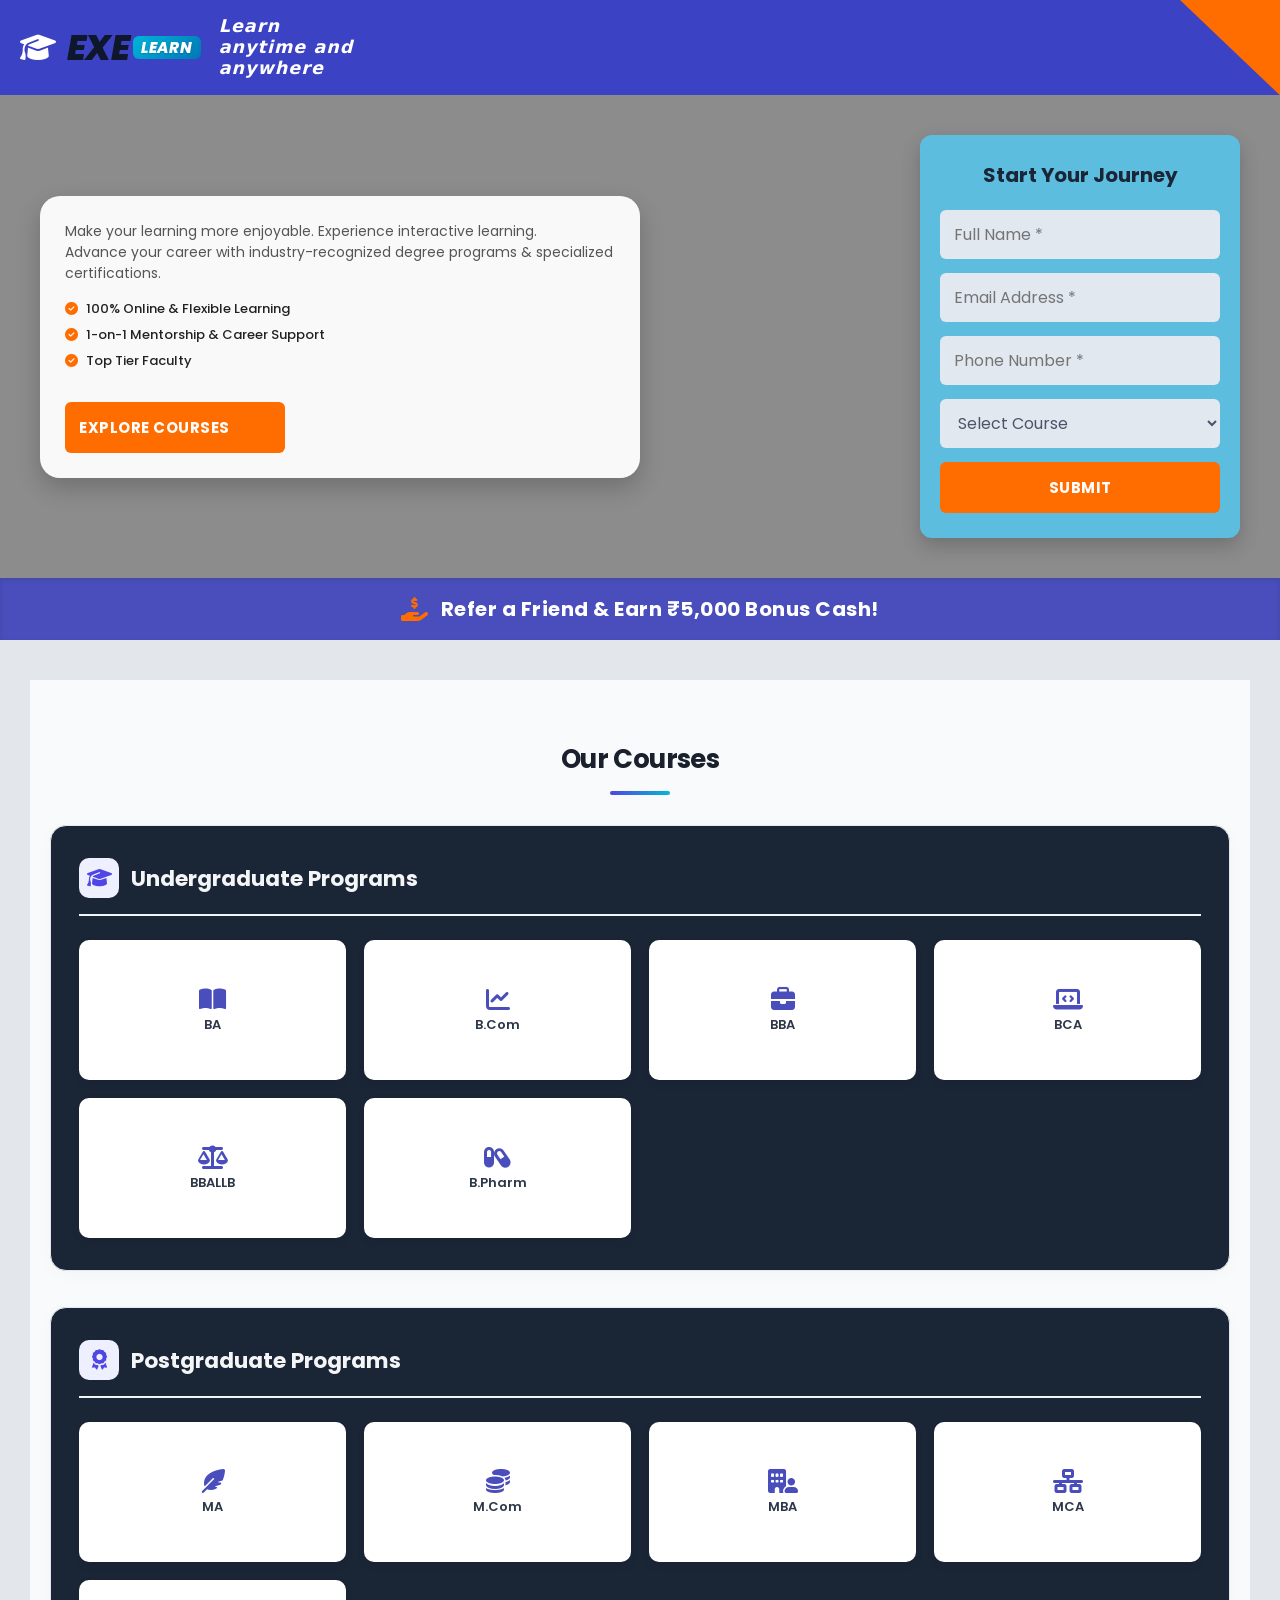
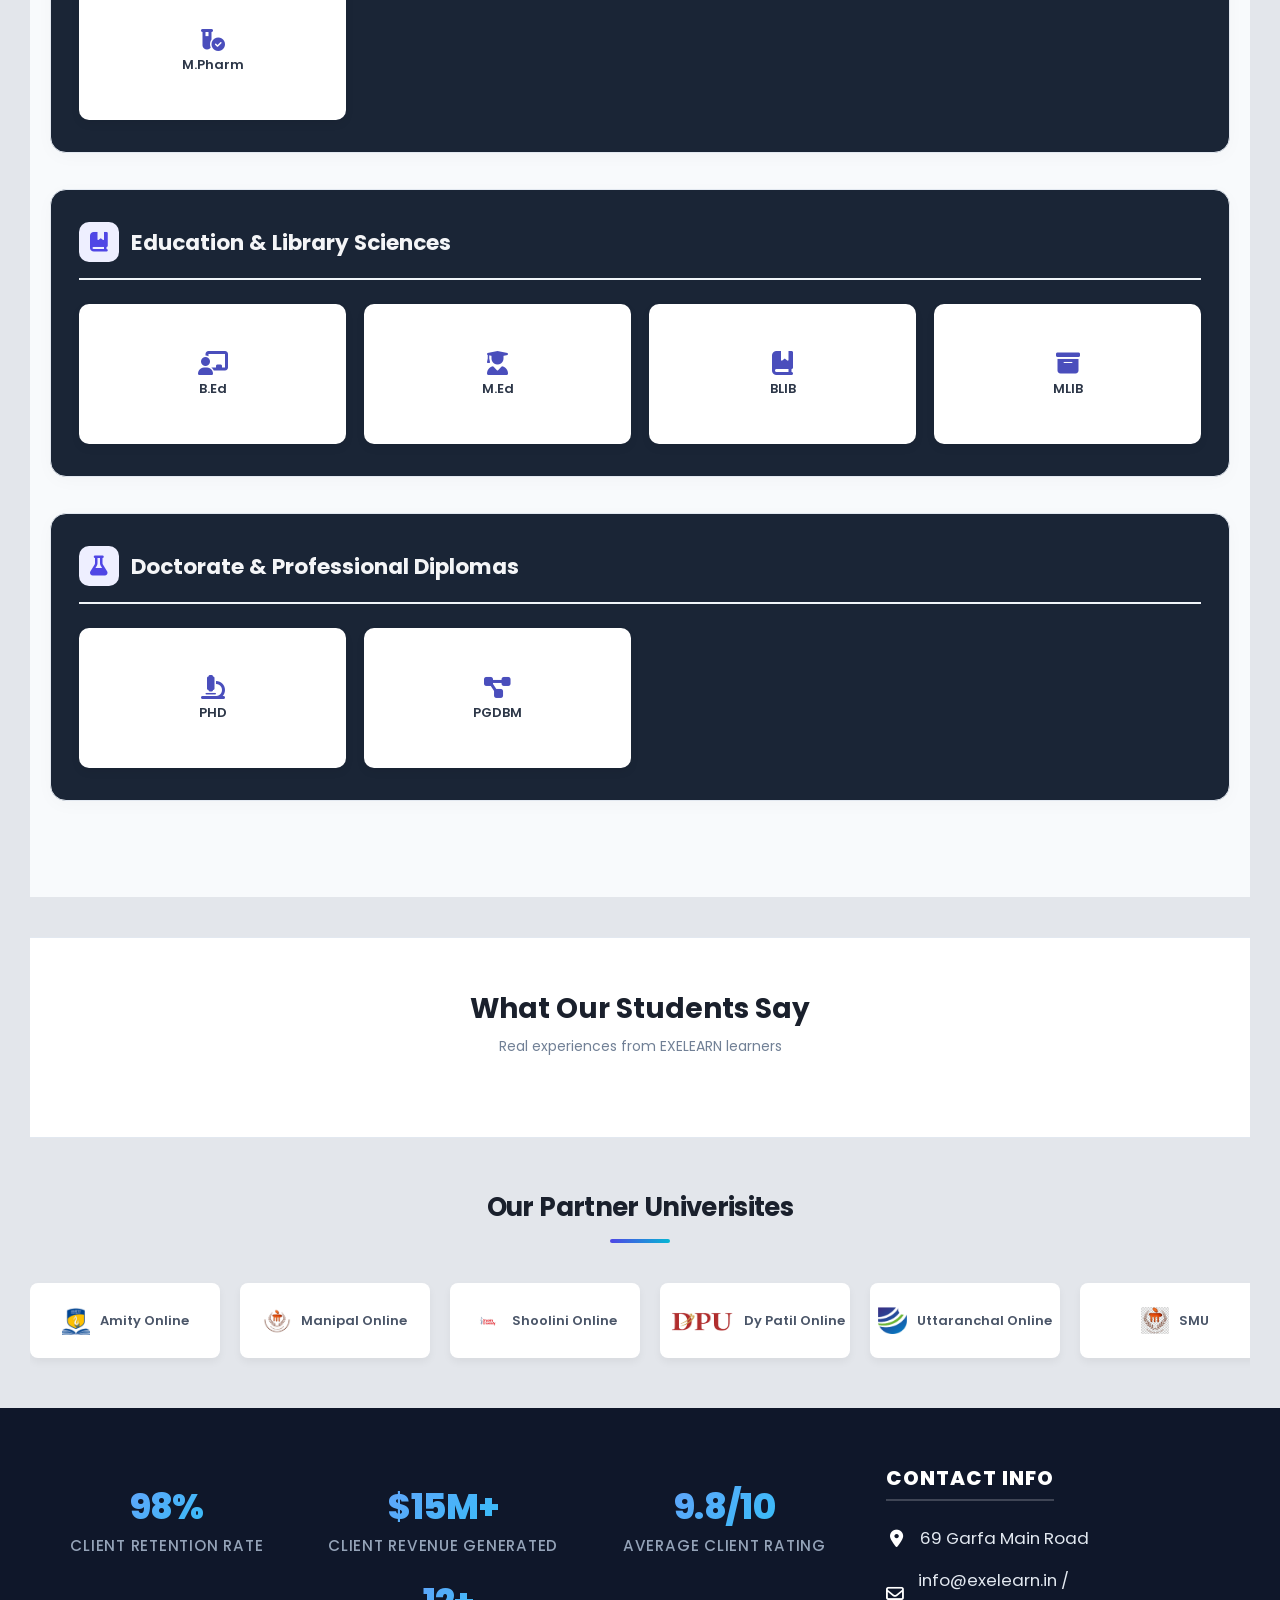
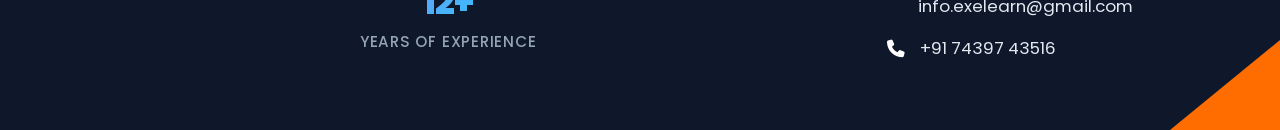
==== commit 162cf4d1: "Rename a.html to index.html" ====
--- a/index.html
+++ b/index.html
@@ -15,22 +15,46 @@
   <div class="landing-container">
 
 <style>
-  /* Stylized Brand Text Additions (Preserving Existing Classes) */
+  /* Base Reset & Variables */
+  * {
+    box-sizing: border-box;
+  }
+
+  /* Fixed Header Container */
+  .header {
+    position: relative; /* Restricts absolute children (accent triangle) to header bounds */
+    display: flex;
+    align-items: center;
+    justify-content: space-between;
+    background-color: #3b42c4; /* Blue background matching your screenshots */
+    padding: 16px 20px;
+    min-height: 80px;
+    overflow: hidden; /* Clips top-right triangle overlay cleanly */
+    color: #ffffff;
+  }
+
   .brand-logo {
     display: flex;
     align-items: center;
     gap: 10px;
+    flex-wrap: wrap; /* Keeps text legible on small Android screens */
+    z-index: 2; /* Keeps text rendered above the accent layer */
+  }
+
+  .brand-logo i {
+    font-size: clamp(1.2rem, 3vw, 1.8rem);
   }
 
   .brand-text-container {
     display: inline-flex;
     align-items: center;
     gap: 4px;
-    font-family: system-ui, -apple-system, sans-serif;
+    font-family: system-ui, -apple-system, Roboto, sans-serif;
   }
 
   .brand-name-primary {
-    font-size: 2.5rem;
+    /* Responsive font sizing for mobile screens */
+    font-size: clamp(1.5rem, 5vw, 2.2rem);
     font-weight: 800;
     letter-spacing: -0.02em;
     color: #0f172a;
@@ -40,16 +64,23 @@
   /* Stylized Tag Badge */
   .brand-tag {
     display: inline-block;
-    background: linear-gradient(135deg, #4f46e5 0%, #06b6d4 100%);
+    background: linear-gradient(135deg, #00b4d8 0%, #0077b6 100%);
     color: #ffffff;
-    font-size: 1.05rem;
+    font-size: clamp(0.75rem, 2.5vw, 0.95rem);
     font-weight: 800;
     letter-spacing: 0.05em;
-    padding: 4px 10px;
-    border-radius: 8px;
+    padding: 4px 8px;
+    border-radius: 6px;
     line-height: 1;
     text-shadow: 0 1px 2px rgba(0, 0, 0, 0.15);
-    box-shadow: 0 2px 8px rgba(79, 70, 229, 0.25);
+  }
+
+  .header-tagline {
+    font-size: clamp(0.85rem, 2.8vw, 1.1rem);
+    font-weight: 700;
+    line-height: 1.2;
+    margin-left: 8px;
+    max-width: 140px; /* Forces wrap on mobile to avoid pushing out UI elements */
   }
 </style>
 
@@ -60,10 +91,11 @@
       <span class="brand-name-primary">EXE</span>
       <span class="brand-tag">LEARN</span>
     </div>
-    <span>   </span><span> # Learn anytime and anywhere</span>
+    <span class="header-tagline">Learn anytime and anywhere</span>
   </div>
   <div class="header-accent"></div>
 </header>
+
 
     <!-- Hero Section -->
     <section class="hero">
@@ -101,16 +133,23 @@
           <!-- Dropdown Field -->
           <select name="course" class="input-field" required style="cursor: pointer; color: #4a5568;">
             <option value="" disabled selected>Select Course</option>
+            <option value="BA">BA</option>
             <option value="B.Com">B.Com</option>
-            <option value="BCAs">BCAs</option>
-            <option value="Executive MBA">Executive MBA</option>
+            <option value="BBA">BBA</option>
+            <option value="BCA">BCA</option>
+            <option value="BBA LLB">BBA LLB</option>
+            <option value="B.Pharm">B.Pharm</option>
+            <option value="MA">MA</option>
+            <option value="M.Com">M.Com</option>
+            <option value="MBA">MBA</option>
             <option value="MCA">MCA</option>
-            <option value="AI & Machine Learning">AI & Machine Learning</option>
-            <option value="Digital Marketing">Digital Marketing</option>
-            <option value="Finance">Finance</option>
-            <option value="B.tech">B.tech</option>
-            <option value="M.tech">M.tech</option>
-            <option value="Simple AI">Simple AI</option>
+            <option value="M.Pharm">M.Pharm</option>
+            <option value="B.Ed">B.Ed</option>
+            <option value="M.Ed">M.Ed</option>
+            <option value="B.Lib">B.Lib</option>
+            <option value="M.Lib">M.Lib</option>
+            <option value="PhD">PhD</option>
+            <option value="PGDBM">PGDBM</option>
           </select>
 
           <button type="submit" id="submitBtn" class="btn-submit">Submit</button>
@@ -132,10 +171,6 @@
     <div class="cashback-banner">
       <div class="announcement-slider">
         <div class="announcement-track">
-          <!-- Announcement 5 -->
-          <div class="announcement-item">
-            <i class="fa-solid fa-trophy"></i> Guaranteed Placement Assistance Included!
-          </div>
           <!-- Announcement 4 -->
           <div class="announcement-item">
             <i class="fa-solid fa-hand-holding-dollar"></i> Refer a Friend & Earn ₹5,000 Bonus Cash!
@@ -177,16 +212,23 @@
           <!-- Dropdown Field -->
           <select name="course" id="courseSelect" class="input-field" required style="cursor: pointer; color: #4a5568;">
             <option value="" disabled selected>Select Course</option>
+            <option value="BA">BA</option>
             <option value="B.Com">B.Com</option>
-            <option value="BCAs">BCAs</option>
-            <option value="Executive MBA">Executive MBA</option>
+            <option value="BBA">BBA</option>
+            <option value="BCA">BCA</option>
+            <option value="BBA LLB">BBA LLB</option>
+            <option value="B.Pharm">B.Pharm</option>
+            <option value="MA">MA</option>
+            <option value="M.Com">M.Com</option>
+            <option value="MBA">MBA</option>
             <option value="MCA">MCA</option>
-            <option value="AI & Machine Learning">AI & Machine Learning</option>
-            <option value="Digital Marketing">Digital Marketing</option>
-            <option value="Finance">Finance</option>
-            <option value="B.tech">B.tech</option>
-            <option value="M.tech">M.tech</option>
-            <option value="Simple AI">Simple AI</option>
+            <option value="M.Pharm">M.Pharm</option>
+            <option value="B.Ed">B.Ed</option>
+            <option value="M.Ed">M.Ed</option>
+            <option value="B.Lib">B.Lib</option>
+            <option value="M.Lib">M.Lib</option>
+            <option value="PhD">PhD</option>
+            <option value="PGDBM">PGDBM</option>
           </select>
 
           <button type="submit" id="submitBtn" class="btn-submit">Submit</button>
@@ -467,29 +509,36 @@
         </div>
       </section>
 
+      <h2 class="section-title" style="margin-top: 50px;">Our Partner Univerisites</h2>
+
       <!-- Partner Universities Section (Right to Left Auto Scroll) -->
-      <section class="universities-section">
-        <h2 class="section-title">Our Partner Universities</h2>
-        <div class="marquee-container">
-          <div class="marquee-track">
-            <!-- Set 1 -->
-            <div class="uni-card"><i class="fa-solid fa-building-columns"></i> Amity Online</div>
-            <div class="uni-card"><i class="fa-solid fa-landmark"></i>Manipal Online</div>
-            <div class="uni-card"><i class="fa-solid fa-school"></i>Shoolini Online</div>
-            <div class="uni-card"><i class="fa-solid fa-graduation-cap"></i>Dy Patil Online</div>
-            <div class="uni-card"><i class="fa-solid fa-book-open-reader"></i>Uttaranchal Online</div>
-            <div class="uni-card"><i class="fa-solid fa-landmark"></i>SMU</div>
-            <div class="uni-card"><i class="fa-solid fa-school"></i>Dy Patil Online</div>
-            <div class="uni-card"><i class="fa-solid fa-book-open-reader"></i>Subharti Online</div>
-            <div class="uni-card"><i class="fa-solid fa-building-columns"></i>Malhayatan Online</div>
-            <div class="uni-card"><i class="fa-solid fa-graduation-cap"></i>VGU Online</div>
-            <div class="uni-card"><i class="fa-solid fa-school"></i>MIT Pune</div>
-            <div class="uni-card"><i class="fa-solid fa-building-columns"></i> Amity Online</div>
-            <div class="uni-card"><i class="fa-solid fa-landmark"></i>Manipal Online</div>
-            <div class="uni-card"><i class="fa-solid fa-school"></i>Shoolini Online</div>
-          </div>
-        </div>
-      </section>
+      <div class="marquee-container">
+        <div class="marquee-track">
+          <!-- Group 1 -->
+            <div class="uni-card"><img src="images/amity.png" alt="Amity Online" class="uni-logo"> Amity Online</div>
+            <div class="uni-card"><img src="images/manipal.png" alt="Manipal Online" class="uni-logo"> Manipal Online</div>
+            <div class="uni-card"><img src="images/shoolini.png" alt="Shoolini Online" class="uni-logo"> Shoolini Online</div>
+            <div class="uni-card"><img src="images/dpu.png" alt="Dy Patil Online" class="uni-logo"> Dy Patil Online</div>
+            <div class="uni-card"><img src="images/uttaranchal.png" alt="Uttaranchal Online" class="uni-logo"> Uttaranchal Online</div>
+            <div class="uni-card"><img src="images/smu.png" alt="SMU" class="uni-logo"> SMU</div>
+            <div class="uni-card"><img src="images/subharti.png" alt="Subharti Online" class="uni-logo"> Subharti Online</div>
+            <div class="uni-card"><img src="images/mangalayatan.png" alt="Malhayatan Online" class="uni-logo"> Malhayatan Online</div>
+            <div class="uni-card"><img src="images/vgu.png" alt="VGU Online" class="uni-logo"> VGU Online</div>
+            <div class="uni-card"><img src="images/mit-pune.png" alt="MIT Pune" class="uni-logo"> MIT Pune</div>
+
+          <!-- Group 2 (Exact Duplicate for Continuous Loop) -->
+            <div class="uni-card"><img src="images/amity.png" alt="Amity Online" class="uni-logo"> Amity Online</div>
+            <div class="uni-card"><img src="images/manipal.png" alt="Manipal Online" class="uni-logo"> Manipal Online</div>
+            <div class="uni-card"><img src="images/shoolini.png" alt="Shoolini Online" class="uni-logo"> Shoolini Online</div>
+            <div class="uni-card"><img src="images/dpu.png" alt="Dy Patil Online" class="uni-logo"> Dy Patil Online</div>
+            <div class="uni-card"><img src="images/uttaranchal.png" alt="Uttaranchal Online" class="uni-logo"> Uttaranchal Online</div>
+            <div class="uni-card"><img src="images/smu.png" alt="SMU" class="uni-logo"> SMU</div>
+            <div class="uni-card"><img src="images/subharti.png" alt="Subharti Online" class="uni-logo"> Subharti Online</div>
+            <div class="uni-card"><img src="images/mangalayatan.png" alt="Malhayatan Online" class="uni-logo"> Malhayatan Online</div>
+            <div class="uni-card"><img src="images/vgu.png" alt="VGU Online" class="uni-logo"> VGU Online</div>
+            <div class="uni-card"><img src="images/mit-pune.png" alt="MIT Pune" class="uni-logo"> MIT Pune</div>
+        </div>
+      </div>
 
     </div>
 
@@ -675,13 +724,6 @@
           <a href="tel:+917439743516">+91 74397 43516</a>
         </div>
       </div>
-
-      <div class="social-links">
-        <a href="#" class="social-btn" aria-label="Facebook"><i class="fa-brands fa-facebook-f"></i></a>
-        <a href="#" class="social-btn" aria-label="Instagram"><i class="fa-brands fa-instagram"></i></a>
-        <a href="#" class="social-btn" aria-label="Twitter"><i class="fa-brands fa-twitter"></i></a>
-        <a href="mailto:info@exelearn.in" class="social-btn" aria-label="Email"><i class="fa-regular fa-envelope"></i></a>
-      </div>
     </div>
   </div>
 
--- a/style.css
+++ b/style.css
@@ -259,10 +259,10 @@
 
 /* Slanted Accent Top-Right Cutout */
 .header-accent {
-  width: 0;
-  height: 0;
-  border-bottom: 120px solid #ff6c00;
-  border-left: 120px solid transparent;
+  width: 100px; /* Adjust width of triangle base as desired */
+  height: 100%; /* Spans exact header height automatically */
+  background-color: #ff6c00;
+  clip-path: polygon(100% 0, 0 0, 100% 100%);
   position: absolute;
   right: 0;
   top: 0;
@@ -620,7 +620,7 @@
 }
 
 .course-hover-overlay .info-item {
-  font-size: 13px;
+  font-size: clamp(9px, 1vw, 14px);
   margin: 3px 0;
   display: flex;
   align-items: center;
@@ -656,13 +656,21 @@
   position: relative;
   background: transparent;
   padding: 10px 0;
+  display: flex;
+  flex-direction: row;
+  flex-shrink: 0; 
+  white-space: nowrap;
 }
 
 .marquee-track {
   display: flex;
   gap: 20px;
   width: max-content;
-  animation: scrollRightToLeft 18s linear infinite;
+  animation: scrollRightToLeft 24s linear infinite;
+  
+  /* Enables GPU Hardware Acceleration for ultra-smooth rendering */
+  will-change: transform;
+  transform: translateZ(0);
 }
 
 /* Only pause scrolling on actual mouse hover (fixes touch-pause bug on mobile) */
@@ -687,16 +695,25 @@
   font-size: 13px;
   color: #4a5568;
   flex-shrink: 0;
-}
-
-.uni-card i {
-  font-size: 24px;
-  color: #4a4ebc;
-}
-
+  flex-direction: row;
+  white-space: nowrap;
+}
+
+/* Updated: Image logo replacing the old icon rule */
+.uni-card .uni-logo {
+  height: 28px;
+  width: auto;
+  object-fit: contain;
+}
+
+/* Consolidated smooth 3D transform animation */
 @keyframes scrollRightToLeft {
-  0% { transform: translateX(0); }
-  100% { transform: translateX(calc(-190px * 5 - 20px * 5)); }
+  0% {
+    transform: translate3d(0, 0, 0);
+  }
+  100% {
+    transform: translate3d(-50%, 0, 0);
+  }
 }
 
 /* ==========================================================================
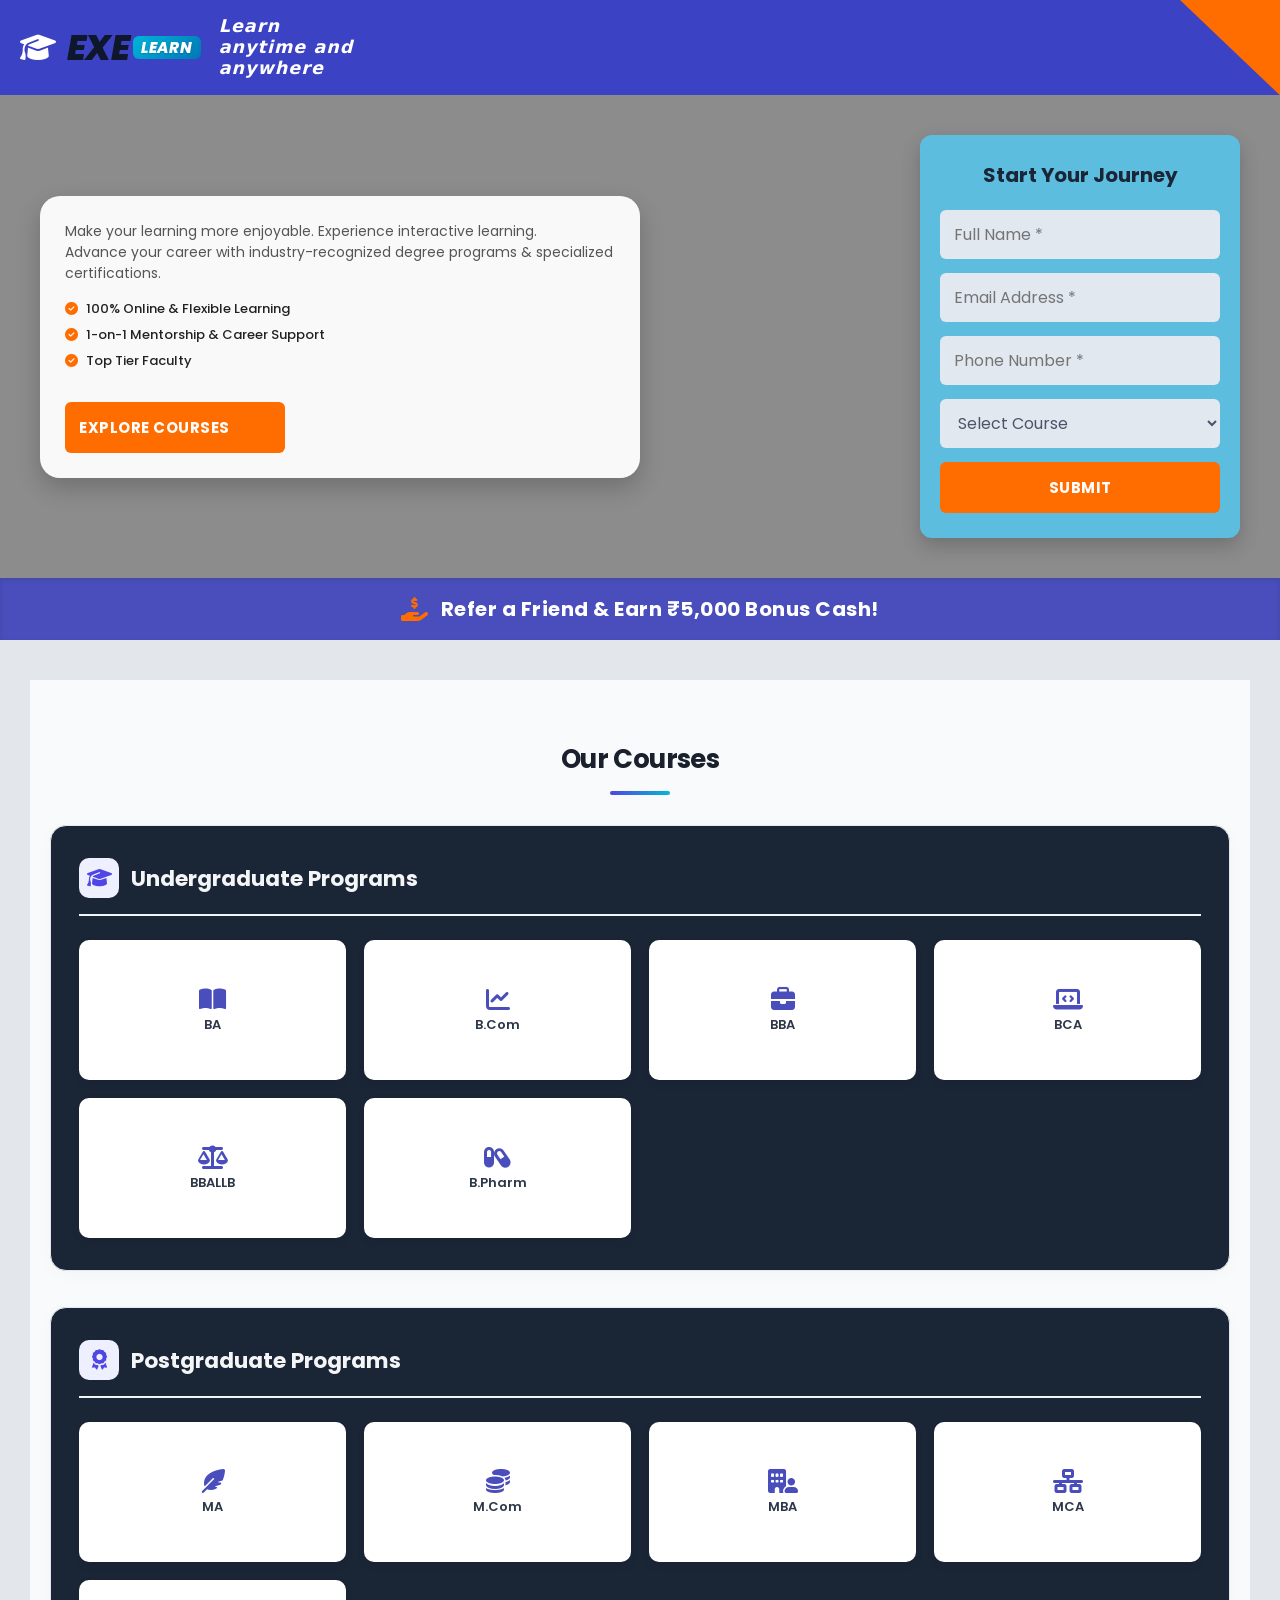
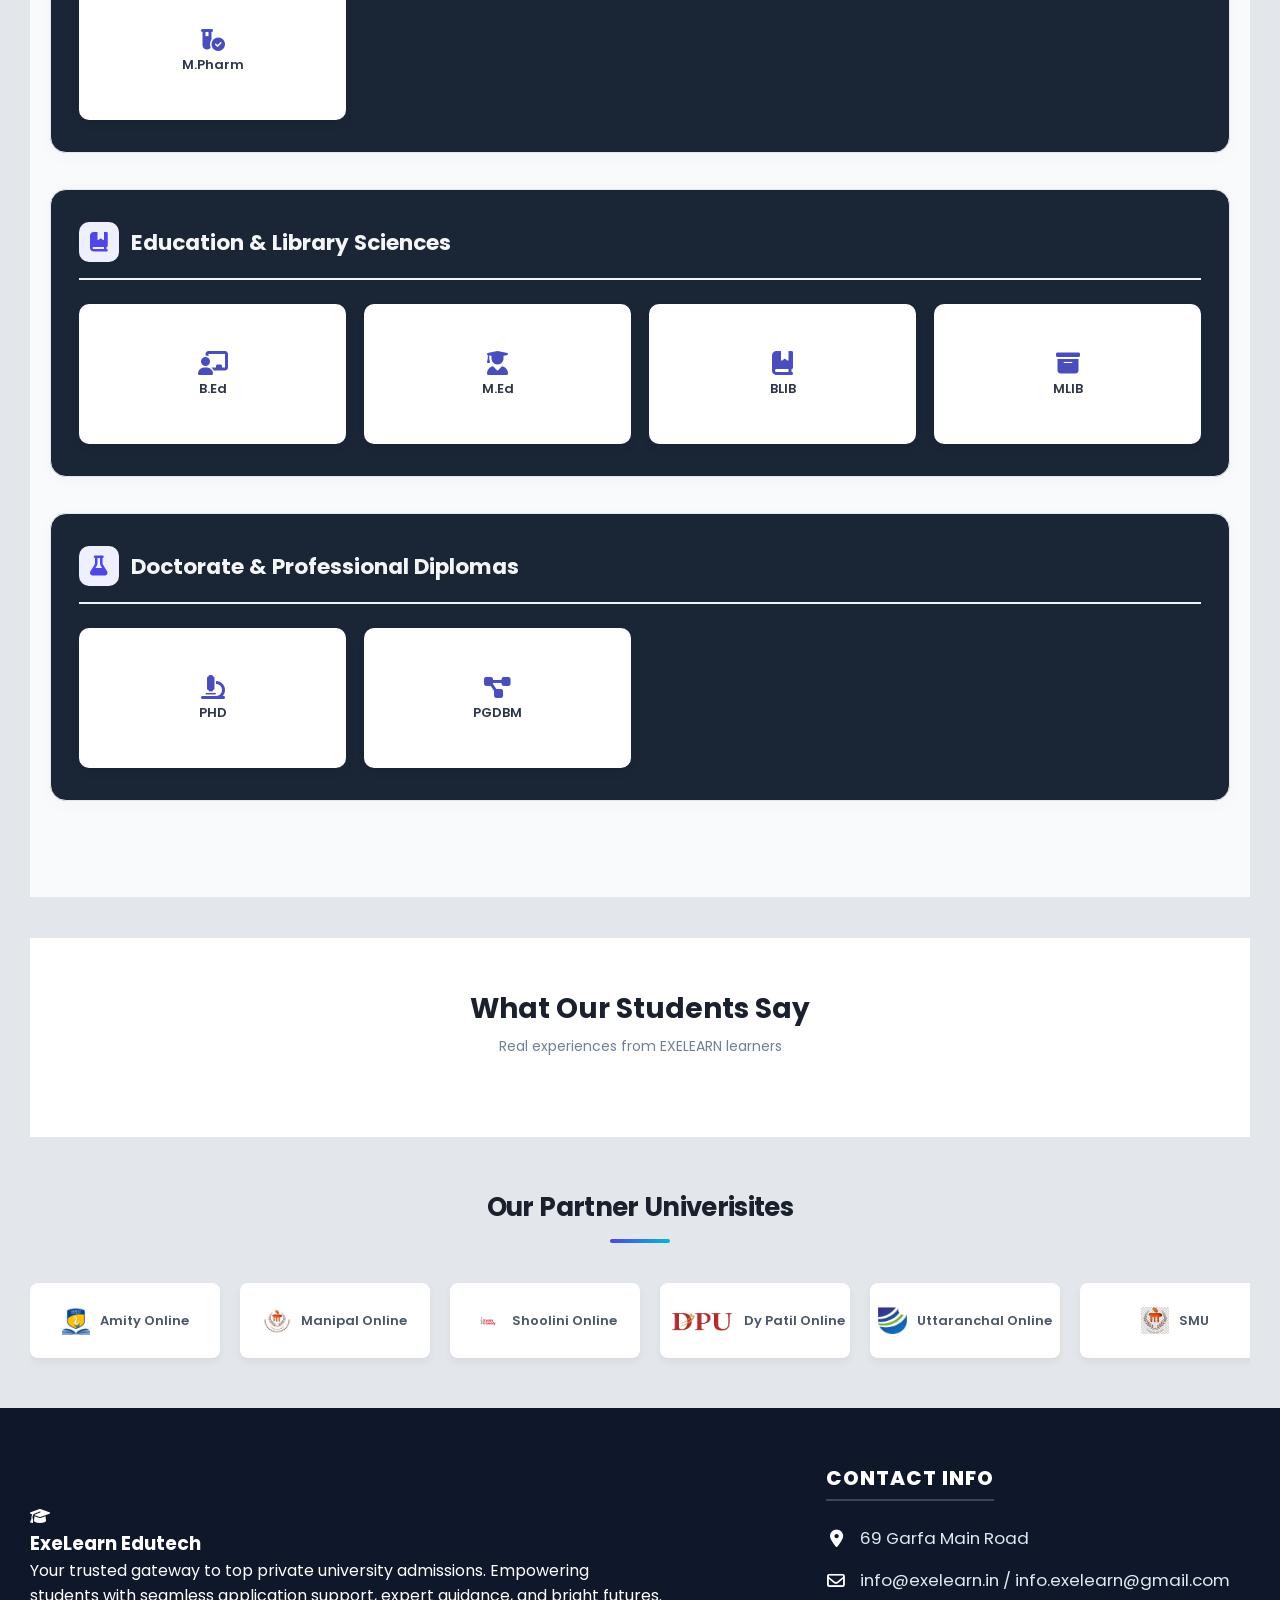
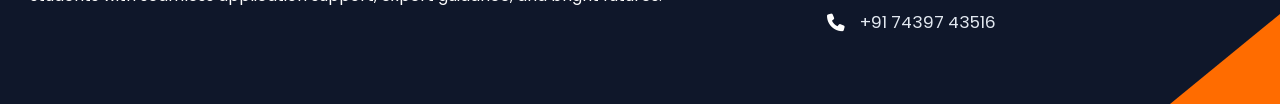
==== commit de955425: "Add files via upload" ====
--- a/index.html
+++ b/index.html
@@ -677,25 +677,20 @@
 </style>
 
 <footer class="footer-stats">
-  <!-- Stats Section with Updated Text Style -->
-  <div class="stats-container">
-    <div class="stat-item">
-      <span class="stat-number">98%</span>
-      <span class="stat-label">Client Retention Rate</span>
-    </div>
-    <div class="stat-item">
-      <span class="stat-number">$15M+</span>
-      <span class="stat-label">Client Revenue Generated</span>
-    </div>
-    <div class="stat-item">
-      <span class="stat-number">9.8/10</span>
-      <span class="stat-label">Average Client Rating</span>
-    </div>
-    <div class="stat-item">
-      <span class="stat-number">12+</span>
-      <span class="stat-label">Years of Experience</span>
-    </div>
+  
+<div class="footer-intro-container">
+  <!-- Logo Header -->
+  <div class="footer-brand">
+    <i class="fa-solid fa-graduation-cap brand-icon"></i>
+    <h3 class="brand-title">ExeLearn <span>Edutech</span></h3>
   </div>
+
+  <!-- Tagline / Mission -->
+  <p class="company-tagline">
+    Your trusted gateway to top private university admissions. Empowering<br> students with seamless application support, expert guidance, and bright futures.
+  </p>
+
+</div>
 
   <!-- Separator Divider -->
   <hr class="footer-divider" />
@@ -736,4 +731,4 @@
   <script src="script.js"></script>
 
 </body>
-</html>
+</html>
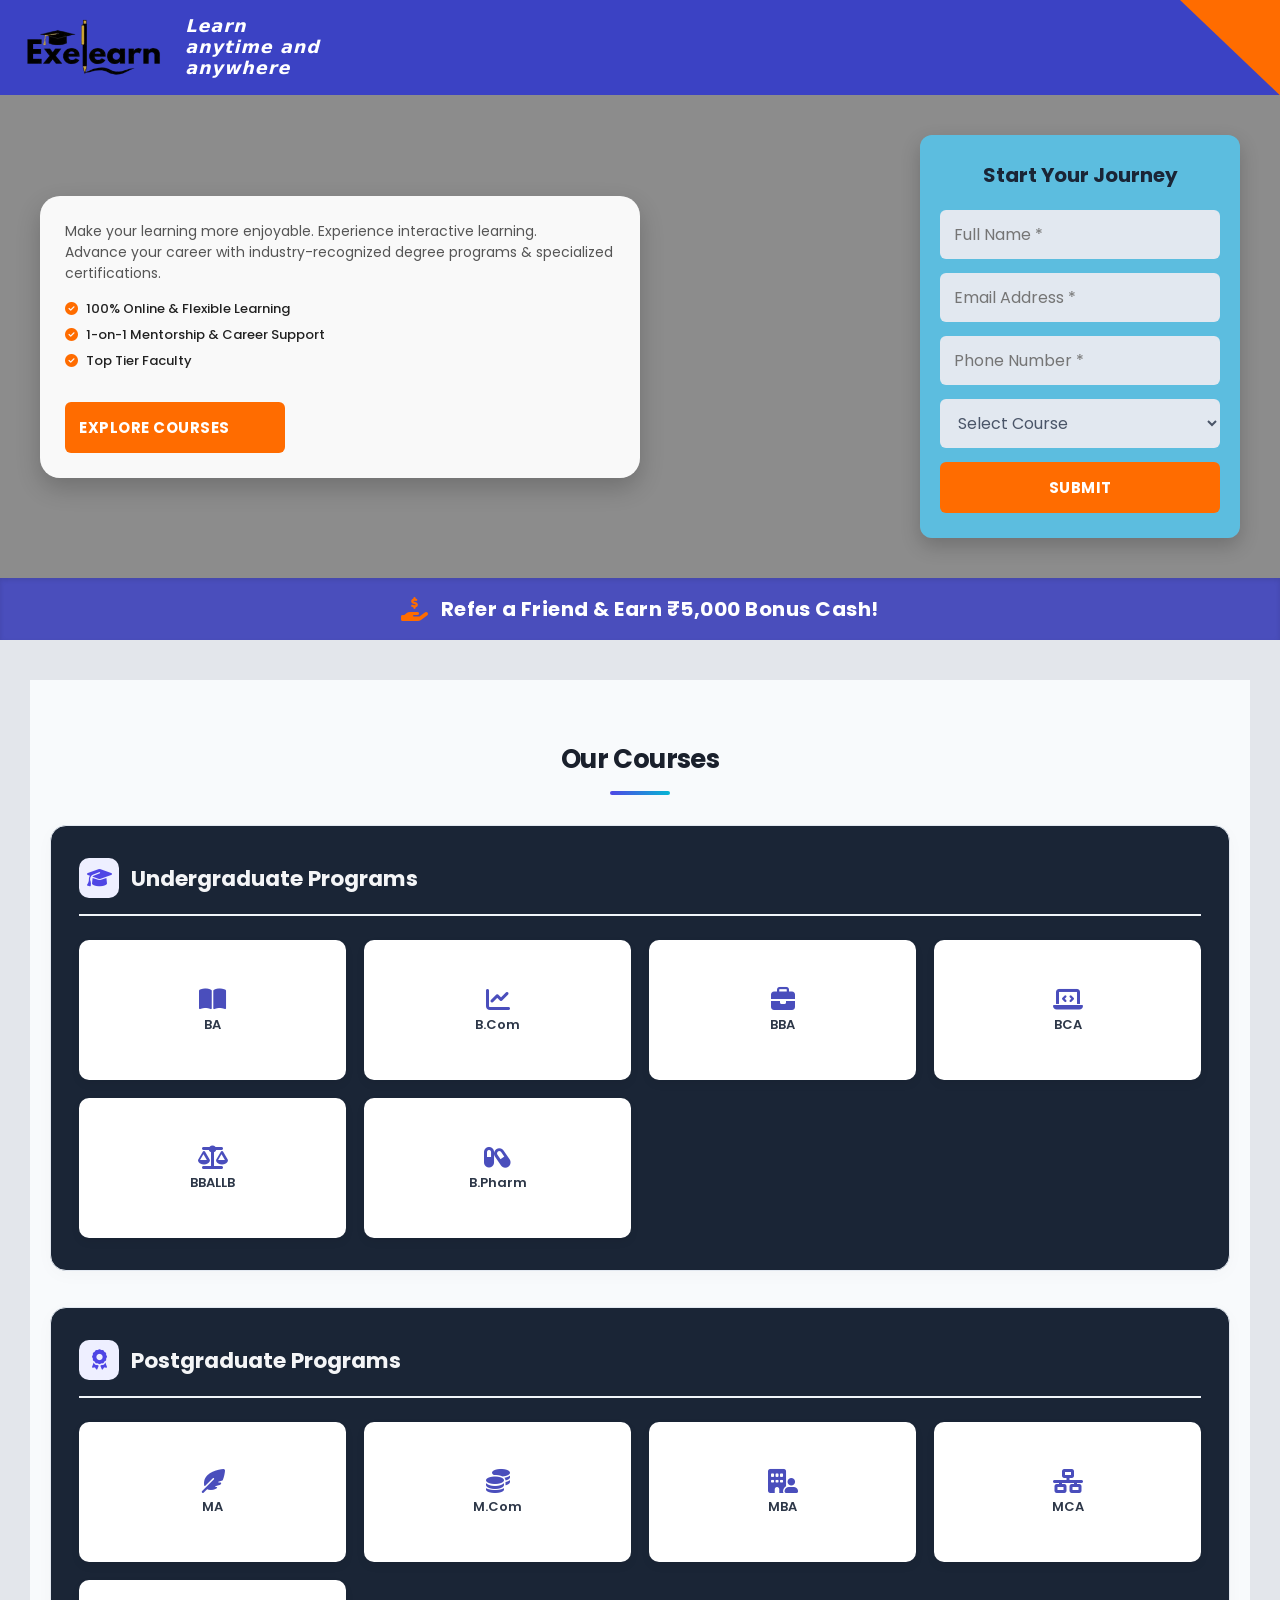
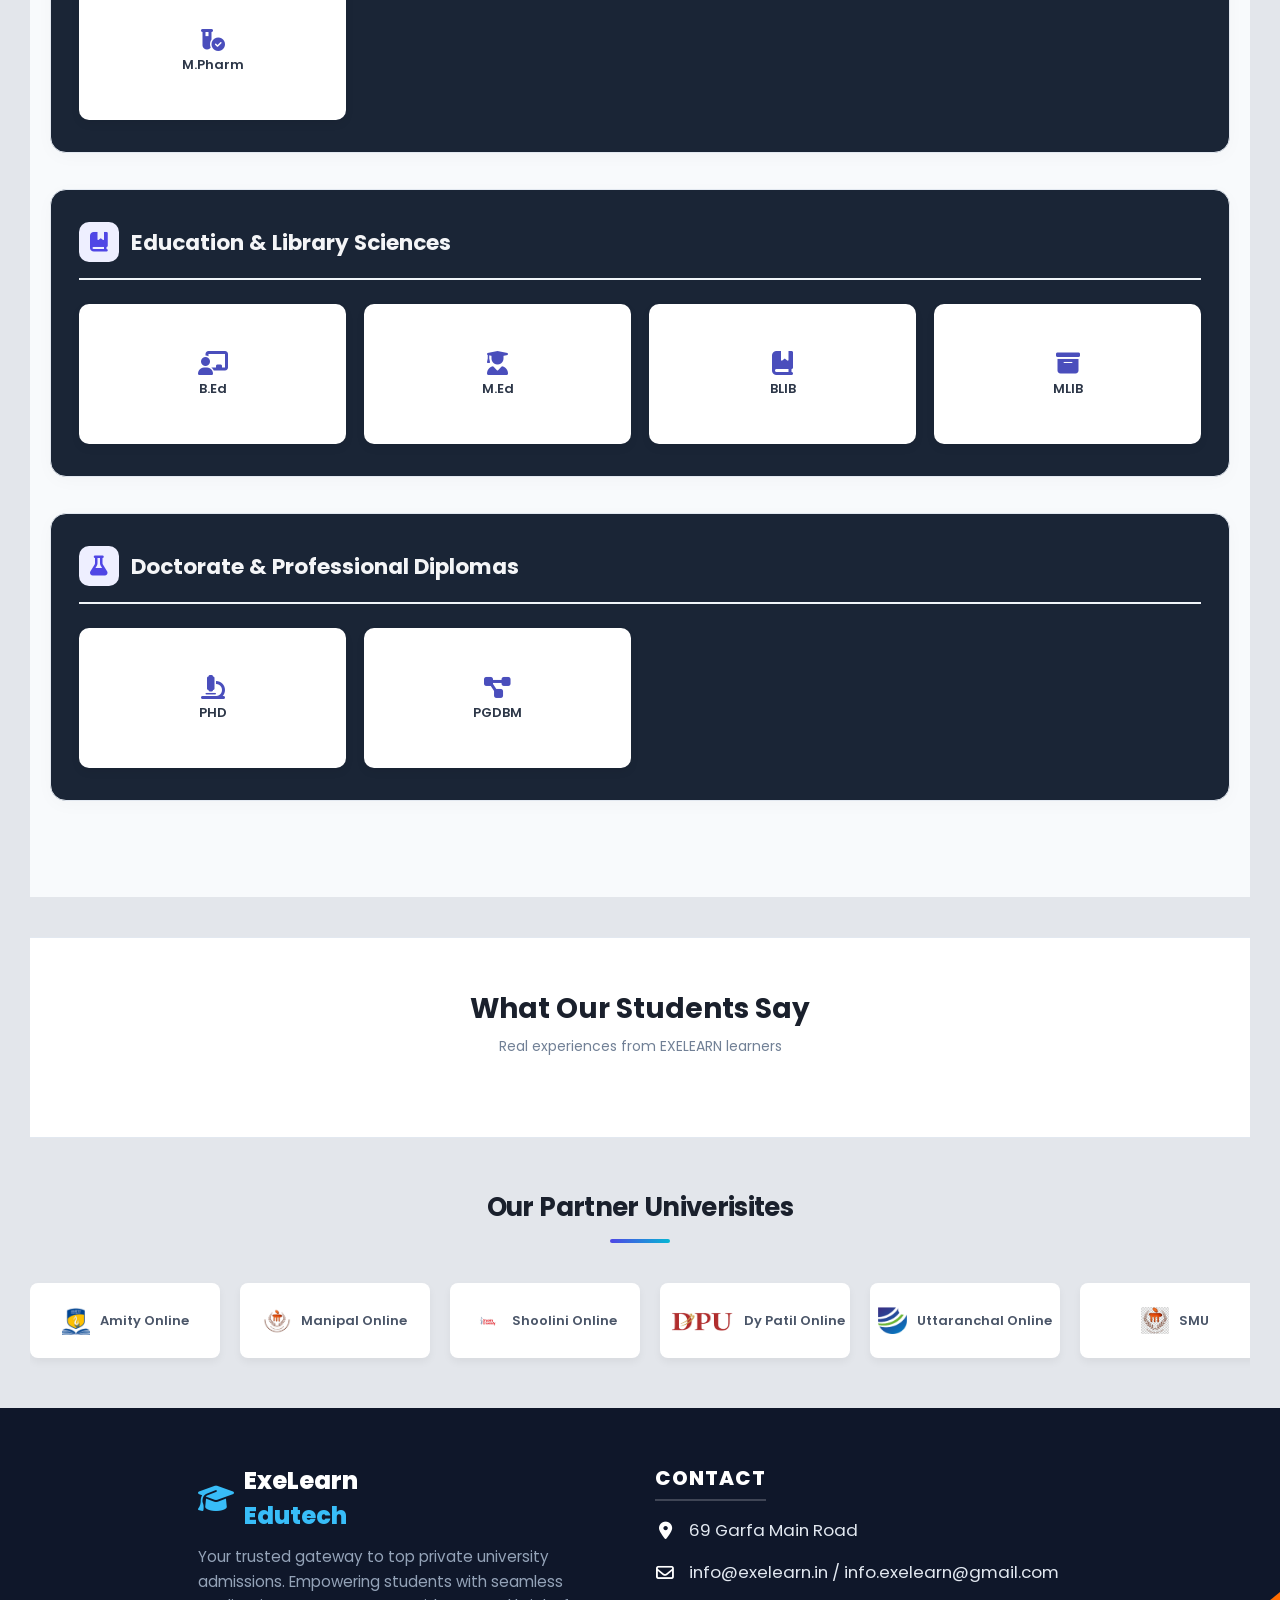
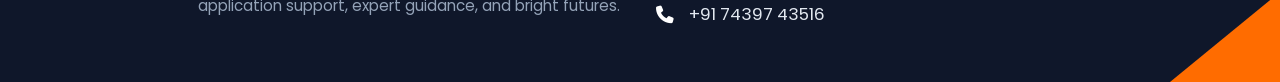
==== commit 7c2e6e30: "Add files via upload" ====
--- a/index.html
+++ b/index.html
@@ -82,15 +82,19 @@
     margin-left: 8px;
     max-width: 140px; /* Forces wrap on mobile to avoid pushing out UI elements */
   }
+
+  .responsive-logo {
+  height: clamp(32px, 5vw, 60px); /* Dynamically scales between 32px and 60px based on screen width */
+  width: auto; /* Maintains proportional aspect ratio */
+  max-width: 100%; /* Keeps image within its parent container on small screens */
+  object-fit: contain;
+  display: block;
+}
 </style>
 
 <header class="header">
   <div class="brand-logo">
-    <i class="fa-solid fa-graduation-cap"></i>
-    <div class="brand-text-container">
-      <span class="brand-name-primary">EXE</span>
-      <span class="brand-tag">LEARN</span>
-    </div>
+    <img src="images/exe-learnlogo.png" alt="Exelearn Logo" class="responsive-logo">
     <span class="header-tagline">Learn anytime and anywhere</span>
   </div>
   <div class="header-accent"></div>
@@ -128,7 +132,16 @@
           <!-- Form Inputs with required NAME attributes -->
           <input type="text" name="name" class="input-field" placeholder="Full Name *" required>
           <input type="email" name="email" class="input-field" placeholder="Email Address *" required>
-          <input type="tel" name="phone" class="input-field" placeholder="Phone Number *" required>
+          <input 
+            class="input-field"
+            type="tel" 
+            id="phone" 
+            name="phone" 
+            required
+            pattern="\+91\s?[6-9]\d{4}\s?\d{5}"
+            placeholder="Phone Number *"
+            title="Please enter a valid Indian phone number starting with +91 followed by 10 digits (e.g. +91 98765 43210 or +919876543210)."
+          >
 
           <!-- Dropdown Field -->
           <select name="course" class="input-field" required style="cursor: pointer; color: #4a5568;">
@@ -207,7 +220,16 @@
           <!-- Form Inputs -->
           <input type="text" name="name" class="input-field" placeholder="Full Name *" required>
           <input type="email" name="email" class="input-field" placeholder="Email Address *" required>
-          <input type="tel" name="phone" class="input-field" placeholder="Phone Number *" required>
+          <input 
+            class="input-field"
+            type="tel" 
+            id="phone" 
+            name="phone" 
+            required
+            pattern="\+91\s?[6-9]\d{4}\s?\d{5}"
+            placeholder="Phone Number *"
+            title="Please enter a valid Indian phone number starting with +91 followed by 10 digits (e.g. +91 98765 43210 or +919876543210)."
+          >
 
           <!-- Dropdown Field -->
           <select name="course" id="courseSelect" class="input-field" required style="cursor: pointer; color: #4a5568;">
@@ -544,70 +566,57 @@
 
     <!-- Footer Stats Bar -->
 <style>
-  /* Updated Stats Styling */
-  .footer-stats .stats-container {
+  /* Main Container: Stacks vertically on mobile, row on tablet/desktop */
+  .footer-main-content {
     display: flex;
-    justify-content: space-around;
-    flex-wrap: wrap;
-    gap: 24px;
+    flex-direction: column; /* Mobile first: Brand above Contact */
+    gap: 30px;
+    max-width: 1200px;
+    margin: 0 auto;
     padding: 30px 20px;
     font-family: system-ui, -apple-system, sans-serif;
   }
 
-  .footer-stats .stat-item {
+  /* Footer Brand & Tagline */
+  .footer-brand {
     display: flex;
-    flex-direction: column;
     align-items: center;
-    text-align: center;
-  }
-
-  .footer-stats .stat-number {
-    font-size: 2.2rem;
+    gap: 10px;
+    margin-bottom: 12px;
+  }
+
+  .brand-icon {
+    font-size: 1.8rem;
+    color: #38bdf8;
+  }
+
+  .brand-title {
+    font-size: 1.5rem;
     font-weight: 800;
-    letter-spacing: -0.02em;
-    background: linear-gradient(135deg, #60a5fa 0%, #38bdf8 100%);
-    background-clip: text;
-    -webkit-background-clip: text;
-    -webkit-text-fill-color: transparent;
-    line-height: 1.2;
-    margin-bottom: 4px;
-  }
-
-  .footer-stats .stat-label {
+    color: #ffffff;
+    margin: 0;
+  }
+
+  .brand-title span {
+    color: #38bdf8;
+    display: block; /* Matches image stacking for "Edutech" */
+  }
+
+  .company-tagline {
+    color: #94a3b8;
     font-size: 0.95rem;
-    font-weight: 500;
-    color: #94a3b8;
-    text-transform: uppercase;
-    letter-spacing: 0.05em;
-  }
-
-  /* Gradient Separator Line */
-  .footer-divider {
-    max-width: 1200px;
-    height: 1px;
-    margin: 10px auto;
-    background: linear-gradient(90deg, rgba(255, 255, 255, 0) 0%, rgba(255, 255, 255, 0.2) 50%, rgba(255, 255, 255, 0) 100%);
-    border: none;
-  }
-
-  /* Footer Contact Section */
-  .footer-contact-section {
-    padding: 30px 20px 20px;
-    color: #ffffff;
-    font-family: system-ui, -apple-system, sans-serif;
-  }
-
-  .footer-contact-container {
-    max-width: 1200px;
-    margin: 0 auto;
-  }
-
+    line-height: 1.6;
+    margin: 0;
+    max-width: 450px;
+  }
+
+  /* Contact Section Styles */
   .contact-title {
     font-size: 1.25rem;
     font-weight: 800;
     letter-spacing: 0.05em;
     text-transform: uppercase;
-    margin-bottom: 24px;
+    margin: 0 0 16px 0;
     color: #ffffff;
     display: inline-block;
     border-bottom: 2px solid rgba(255, 255, 255, 0.2);
@@ -618,7 +627,6 @@
     display: flex;
     flex-direction: column;
     gap: 16px;
-    margin-bottom: 24px;
   }
 
   .contact-item {
@@ -647,65 +655,42 @@
     color: #ffffff;
   }
 
-  /* Circular Social Buttons */
-  .social-links {
-    display: flex;
-    align-items: center;
-    gap: 12px;
-    margin-top: 24px;
-  }
-
-  .social-btn {
-    display: flex;
-    align-items: center;
-    justify-content: center;
-    width: 40px;
-    height: 40px;
-    border: 1.5px solid rgba(255, 255, 255, 0.6);
-    border-radius: 50%;
-    color: #ffffff;
-    text-decoration: none;
-    font-size: 1rem;
-    transition: all 0.2s ease;
-  }
-
-  .social-btn:hover {
-    background: rgba(255, 255, 255, 0.2);
-    border-color: #ffffff;
-    transform: translateY(-2px);
+  /* Tablet and Laptop/Desktop Layout */
+  @media (min-width: 768px) {
+    .footer-main-content {
+      flex-direction: row; /* Horizontal layout on larger screens */
+      justify-content: space-between;
+      align-items: flex-start;
+    }
+
+    .footer-intro-container,
+    .footer-contact-container {
+      flex: 1;
+    }
   }
 </style>
 
 <footer class="footer-stats">
-  
-<div class="footer-intro-container">
-  <!-- Logo Header -->
-  <div class="footer-brand">
-    <i class="fa-solid fa-graduation-cap brand-icon"></i>
-    <h3 class="brand-title">ExeLearn <span>Edutech</span></h3>
-  </div>
-
-  <!-- Tagline / Mission -->
-  <p class="company-tagline">
-    Your trusted gateway to top private university admissions. Empowering<br> students with seamless application support, expert guidance, and bright futures.
-  </p>
-
-</div>
-
-  <!-- Separator Divider -->
-  <hr class="footer-divider" />
-
-  <!-- Contact Info Section -->
-  <div class="footer-contact-section">
+  <div class="footer-main-content">
+    <!-- Top on Mobile / Left on Desktop -->
+    <div class="footer-intro-container">
+      <div class="footer-brand">
+        <i class="fa-solid fa-graduation-cap brand-icon"></i>
+        <h3 class="brand-title">ExeLearn <span>Edutech</span></h3>
+      </div>
+      <p class="company-tagline">
+        Your trusted gateway to top private university admissions. Empowering students with seamless application support, expert guidance, and bright futures.
+      </p>
+    </div>
+
+    <!-- Bottom on Mobile / Right on Desktop -->
     <div class="footer-contact-container">
-      <h4 class="contact-title">Contact Info</h4>
-      
+      <h4 class="contact-title">Contact</h4>
       <div class="contact-list">
         <div class="contact-item">
           <i class="fa-solid fa-location-dot contact-icon"></i>
           <span>69 Garfa Main Road</span>
         </div>
-        
         <div class="contact-item">
           <i class="fa-regular fa-envelope contact-icon"></i>
           <span>
@@ -713,7 +698,6 @@
             <a href="mailto:info.exelearn@gmail.com">info.exelearn@gmail.com</a>
           </span>
         </div>
-        
         <div class="contact-item">
           <i class="fa-solid fa-phone contact-icon"></i>
           <a href="tel:+917439743516">+91 74397 43516</a>
@@ -721,6 +705,7 @@
       </div>
     </div>
   </div>
+</footer>
 
   <div class="footer-accent"></div>
 </footer>
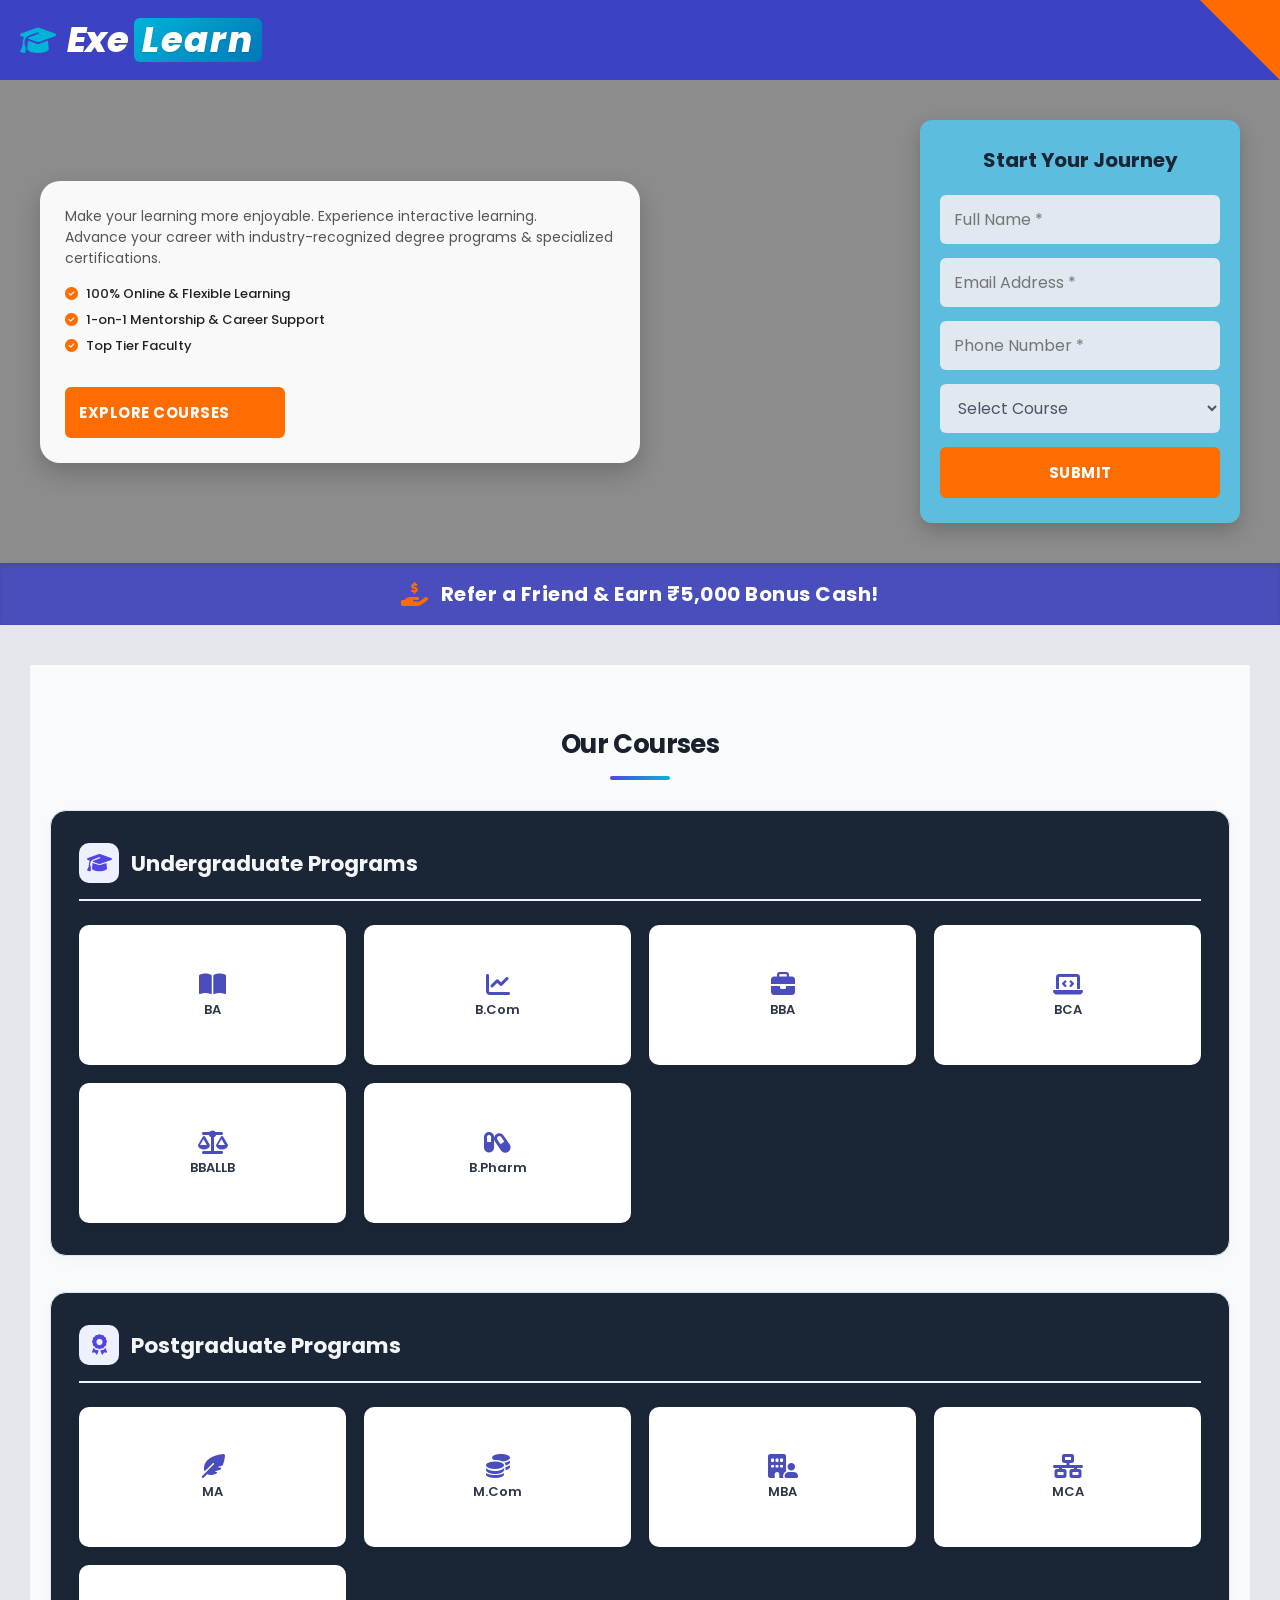
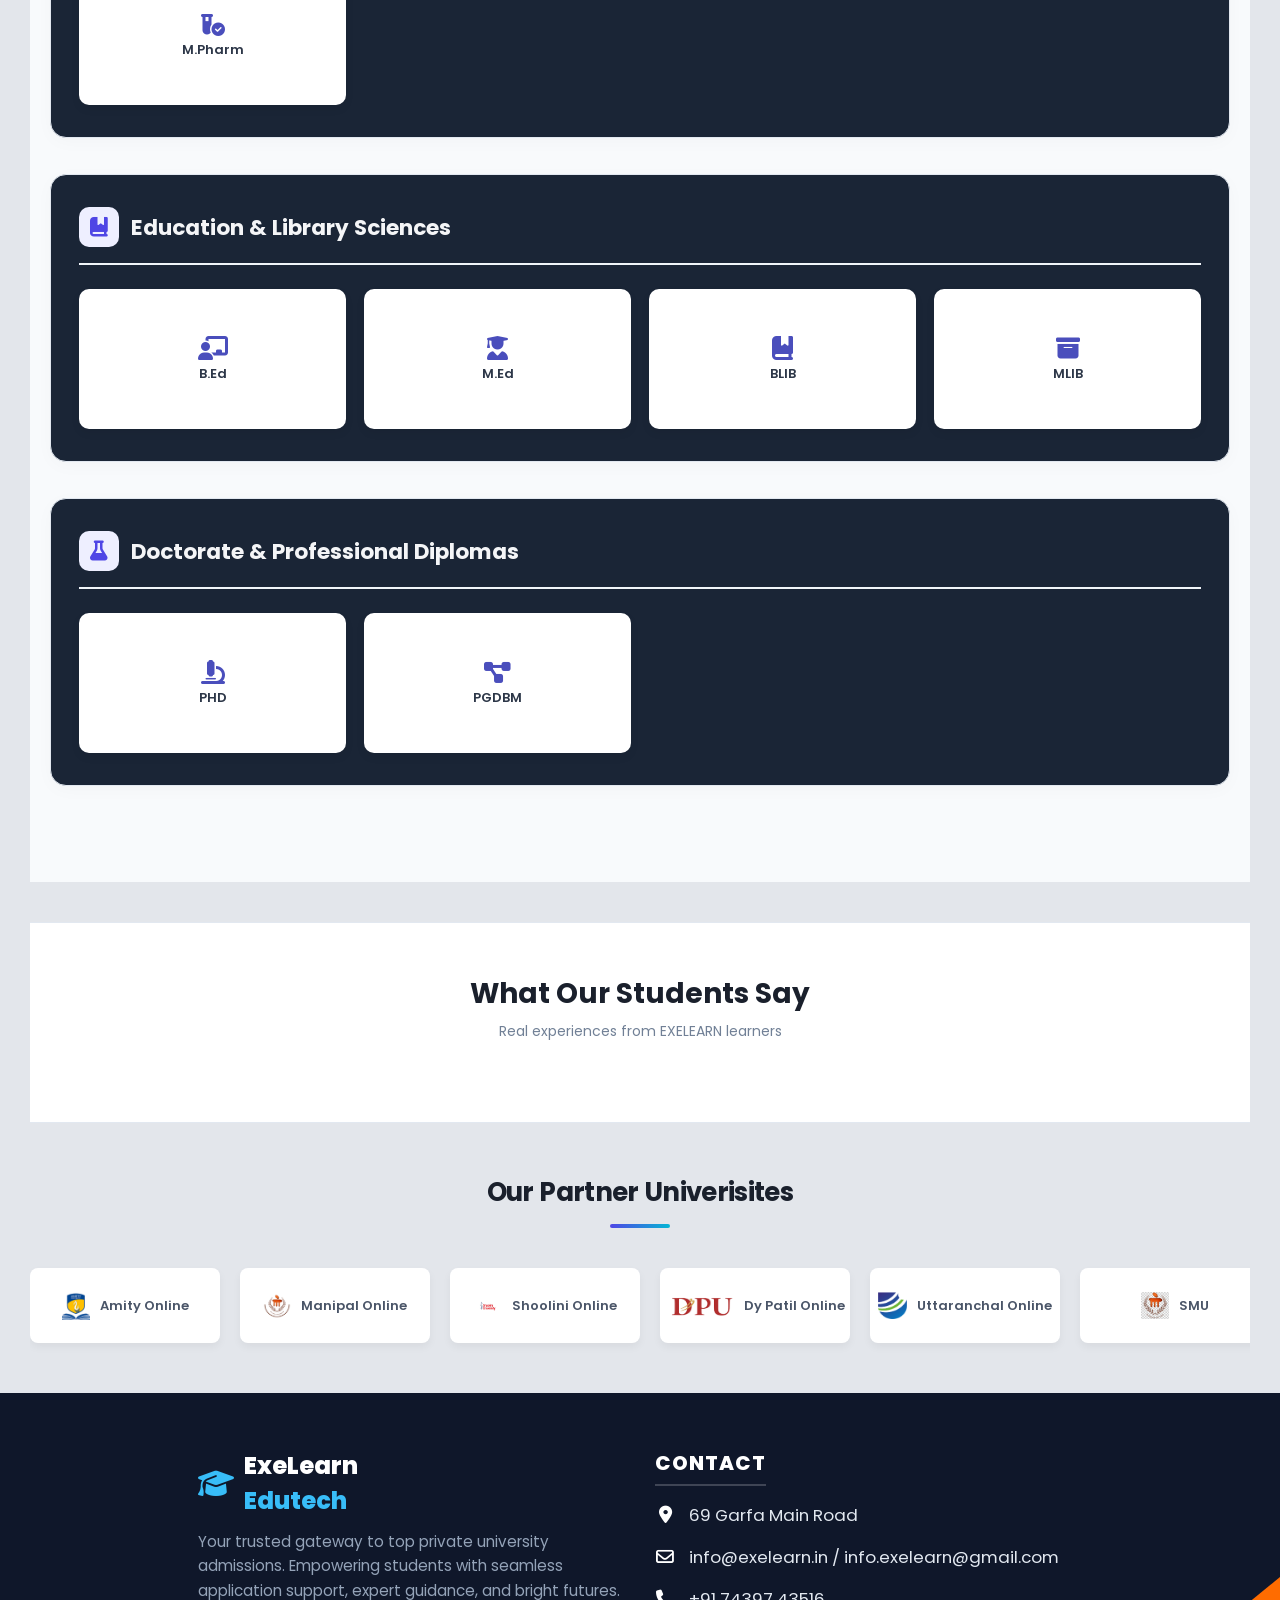
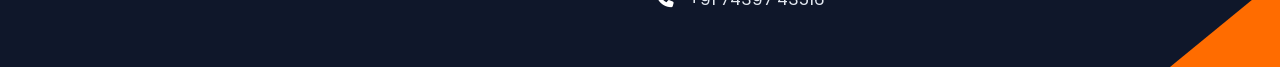
==== commit 1cd19761: "Add files via upload" ====
--- a/index.html
+++ b/index.html
@@ -18,6 +18,8 @@
   /* Base Reset & Variables */
   * {
     box-sizing: border-box;
+    margin: 0;
+    padding: 0;
   }
 
   /* Fixed Header Container */
@@ -26,7 +28,7 @@
     display: flex;
     align-items: center;
     justify-content: space-between;
-    background-color: #3b42c4; /* Blue background matching your screenshots */
+    background-color: #3b42c4; /* Blue background matching design */
     padding: 16px 20px;
     min-height: 80px;
     overflow: hidden; /* Clips top-right triangle overlay cleanly */
@@ -37,18 +39,19 @@
     display: flex;
     align-items: center;
     gap: 10px;
-    flex-wrap: wrap; /* Keeps text legible on small Android screens */
+    flex-wrap: wrap; /* Keeps text legible on small screens */
     z-index: 2; /* Keeps text rendered above the accent layer */
   }
 
   .brand-logo i {
     font-size: clamp(1.2rem, 3vw, 1.8rem);
+    color: #00b4d8;
   }
 
   .brand-text-container {
     display: inline-flex;
     align-items: center;
-    gap: 4px;
+    gap: 6px;
     font-family: system-ui, -apple-system, Roboto, sans-serif;
   }
 
@@ -57,7 +60,7 @@
     font-size: clamp(1.5rem, 5vw, 2.2rem);
     font-weight: 800;
     letter-spacing: -0.02em;
-    color: #0f172a;
+    color: #ffffff;
     line-height: 1;
   }
 
@@ -66,7 +69,7 @@
     display: inline-block;
     background: linear-gradient(135deg, #00b4d8 0%, #0077b6 100%);
     color: #ffffff;
-    font-size: clamp(0.75rem, 2.5vw, 0.95rem);
+    font-size: clamp(1.5rem, 5vw, 2.2rem);
     font-weight: 800;
     letter-spacing: 0.05em;
     padding: 4px 8px;
@@ -81,21 +84,30 @@
     line-height: 1.2;
     margin-left: 8px;
     max-width: 140px; /* Forces wrap on mobile to avoid pushing out UI elements */
-  }
-
-  .responsive-logo {
-  height: clamp(32px, 5vw, 60px); /* Dynamically scales between 32px and 60px based on screen width */
-  width: auto; /* Maintains proportional aspect ratio */
-  max-width: 100%; /* Keeps image within its parent container on small screens */
-  object-fit: contain;
-  display: block;
-}
+    color: #e0e7ff;
+  }
+
+  /* Accent Triangle Overlay on the Right */
+  .header-accent {
+    position: absolute;
+    top: 0;
+    right: 0;
+    width: 0;
+    height: 0;
+    border-style: solid;
+    border-width: 0 80px 80px 0;
+    border-color: transparent #ff6b00 transparent transparent; /* Decorative orange accent */
+    z-index: 1;
+  }
 </style>
 
 <header class="header">
   <div class="brand-logo">
-    <img src="images/exe-learnlogo.png" alt="Exelearn Logo" class="responsive-logo">
-    <span class="header-tagline">Learn anytime and anywhere</span>
+    <i class="fa-solid fa-graduation-cap"></i>
+    <div class="brand-text-container">
+      <span class="brand-name-primary">Exe</span>
+      <span class="brand-tag">Learn</span>
+    </div>
   </div>
   <div class="header-accent"></div>
 </header>
@@ -180,28 +192,19 @@
       </div>
     </section>
 
+    
+
     <!-- Promotional Announcements Carousel Banner -->
     <div class="cashback-banner">
-      <div class="announcement-slider">
-        <div class="announcement-track">
-          <!-- Announcement 4 -->
-          <div class="announcement-item">
-            <i class="fa-solid fa-hand-holding-dollar"></i> Refer a Friend & Earn ₹5,000 Bonus Cash!
-          </div>
-          <!-- Announcement 3 -->
-          <div class="announcement-item">
-            <i class="fa-solid fa-user-graduate"></i> Free 1-on-1 Career Counseling & Mentorship!
-          </div>
-          <!-- Announcement 2 -->
-          <div class="announcement-item">
-            <i class="fa-solid fa-bolt"></i> Limited Time Offer: 0% Interest EMI Options!
-          </div>
-          <!-- Announcement 1 -->
-          <div class="announcement-item">
-            <i class="fa-solid fa-gift"></i> Get Rs.10,000 Cash-back on Early Admissions!
-          </div>
-        </div>
-      </div>
+      <div class="announcement-wrapper">
+  <div class="announcement-track">
+    <div class="announcement-item"><i class="fa-solid fa-hand-holding-dollar"></i> Refer a Friend & Earn ₹5,000 Bonus Cash!</div>
+    <div class="announcement-item"><i class="fa-solid fa-user-graduate"></i> Free 1-on-1 Career Counseling & Mentorship!</div>
+    <div class="announcement-item"><i class="fa-solid fa-bolt"></i> Limited Time Offer: 0% Interest EMI Options!</div>
+    <div class="announcement-item"><i class="fa-solid fa-gift"></i> Get Rs.10,000 Cash-back on Early Admissions!</div>
+     <div class="announcement-item"><i class="fa-solid fa-hand-holding-dollar"></i> Refer a Friend & Earn ₹5,000 Bonus Cash!</div>
+  </div>
+</div>
     </div>
 
     <div id="formModalOverlay" class="form-modal-overlay">
--- a/style.css
+++ b/style.css
@@ -410,22 +410,20 @@
   width: 100%;
   overflow: hidden;
 }
+/* Container to clip extra items */
+.announcement-wrapper {
+  width: 100%;
+  overflow: hidden;
+}
 
 .announcement-track {
   display: flex;
-  width: 500%;
-  animation: slideLeftToRight 15s ease-in-out infinite;
-}
-
-/* Pause announcement only on true pointer hover (desktop) */
-@media (hover: hover) {
-  .announcement-track:hover {
-    animation-play-state: paused;
-  }
+  width: 500%; /* 5 items total */
+  animation: slideNext 16s infinite;
 }
 
 .announcement-item {
-  width: 20%;
+  width: 20%; /* Each item takes 1 full screen width (100% / 5) */
   display: flex;
   align-items: center;
   justify-content: center;
@@ -442,13 +440,38 @@
   font-size: 1.2em;
 }
 
-@keyframes slideLeftToRight {
-  0%, 16% { transform: translateX(-80%); }
-  20%, 36% { transform: translateX(-60%); }
-  40%, 56% { transform: translateX(-40%); }
-  60%, 76% { transform: translateX(-20%); }
-  80%, 96% { transform: translateX(0%); }
-  100% { transform: translateX(-80%); }
+@media (hover: hover) {
+  .announcement-track:hover {
+    animation-play-state: paused;
+  }
+}
+
+/* Keyframes moving forward (-0% -> -20% -> -40% -> -60% -> -80%) */
+@keyframes slideNext {
+  /* Item 1 */
+  0%, 20% {
+    transform: translateX(0%);
+  }
+  
+  /* Slide to Item 2 */
+  25%, 45% {
+    transform: translateX(-20%);
+  }
+  
+  /* Slide to Item 3 */
+  50%, 70% {
+    transform: translateX(-40%);
+  }
+  
+  /* Slide to Item 4 */
+  75%, 95% {
+    transform: translateX(-60%);
+  }
+  
+  /* Instant step to clone (matches Item 1 visually) & loop */
+  100% {
+    transform: translateX(-80%);
+  }
 }
 
 /* ==========================================================================
